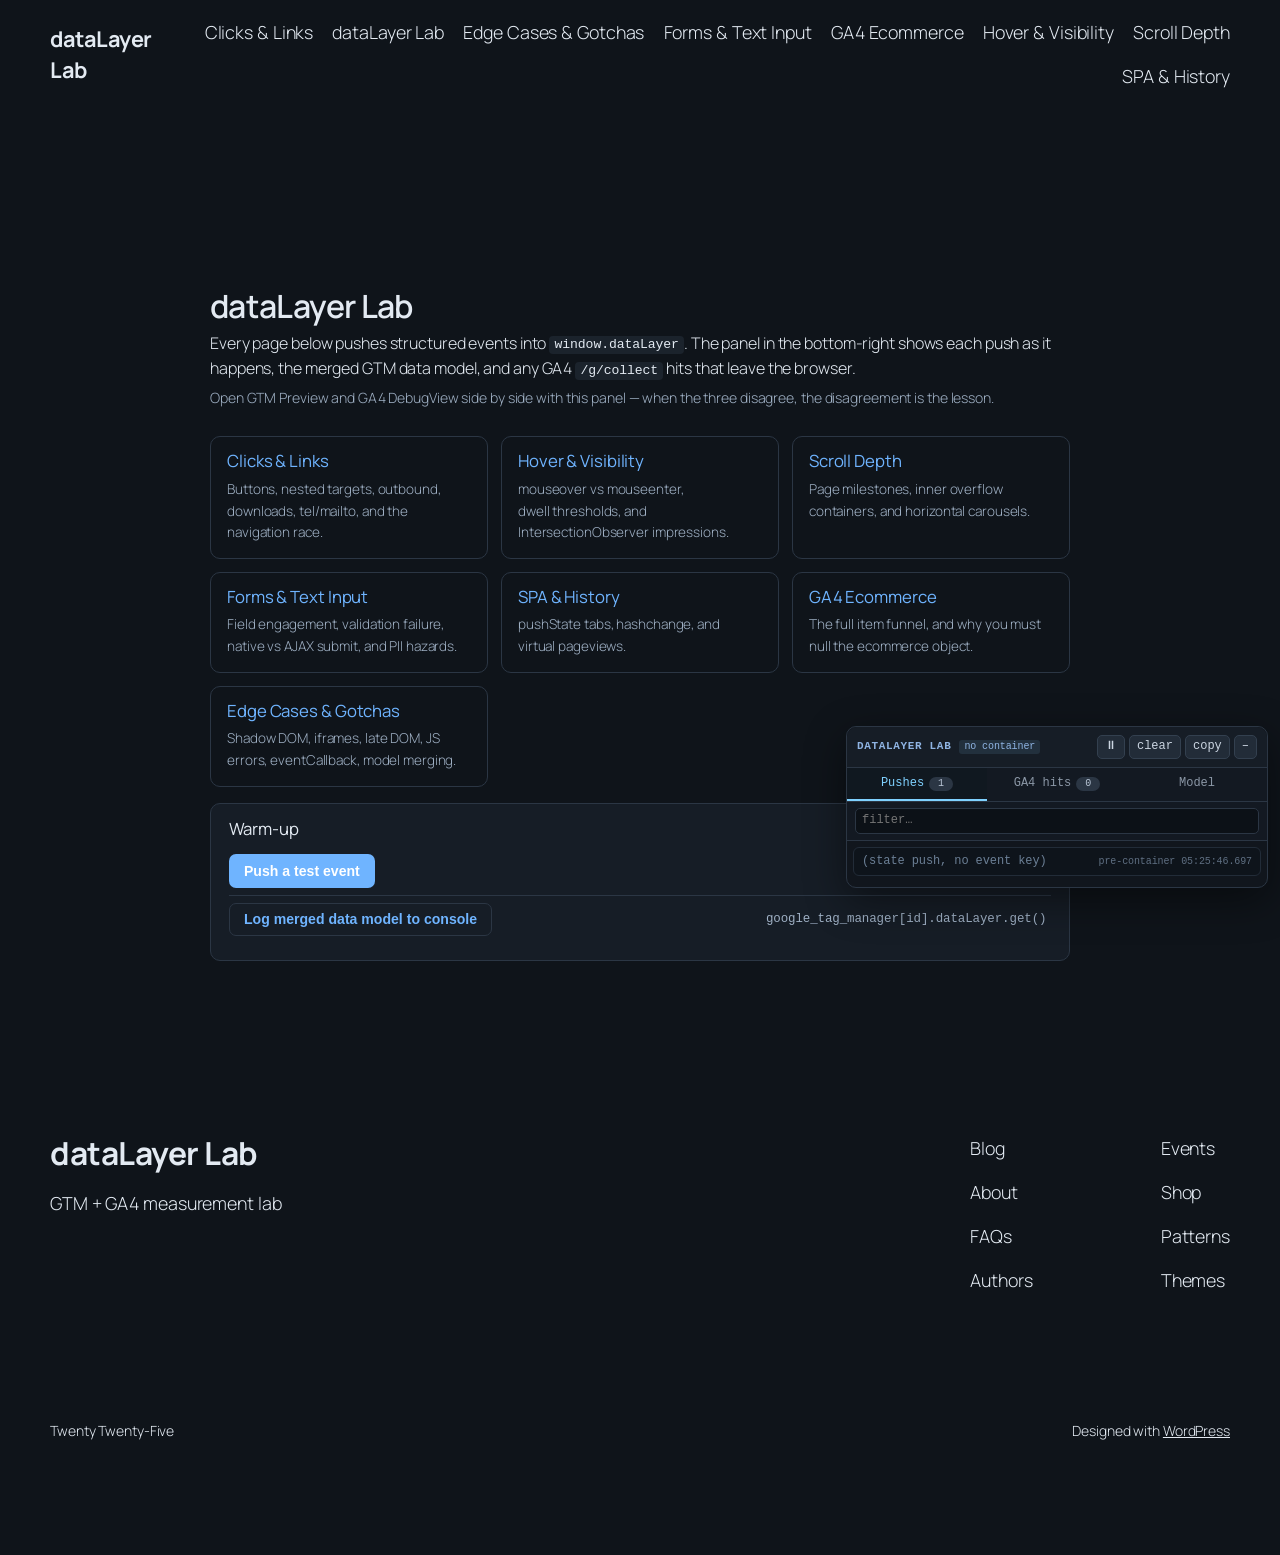
==== docs/index.html @ 3aaa603e "Add WordPress + GTM/GA4 dataLayer lab A local WordPress instance wired for Google Tag Manager and GA" ====
<!DOCTYPE html>
<html lang="en-US">
<head>
<meta name="robots" content="noindex, nofollow" />
	<meta charset="UTF-8" />
	<meta name="viewport" content="width=device-width, initial-scale=1" />
<meta name='robots' content='noindex, nofollow' />
<script>window.dataLayer = window.dataLayer || [];
window.dataLayer.push({"page":{"type":"home","title":"dataLayer Lab &#8211; GTM + GA4 measurement lab","path":"/","post_id":4,"template":"default","lang":"en-US","env":"local"},"user":{"logged_in":false,"role":"guest"},"lab":{"version":"1.0.0","container_id":null}});</script>
<title>dataLayer Lab &#8211; GTM + GA4 measurement lab</title>


<script src="wp-content/mu-plugins/gtm-lab/assets/inspector.js"></script>


<style id='wp-img-auto-sizes-contain-inline-css'>
img:is([sizes=auto i],[sizes^="auto," i]){contain-intrinsic-size:3000px 1500px}
/*# sourceURL=wp-img-auto-sizes-contain-inline-css */
</style>
<style id='wp-block-site-title-inline-css'>
.wp-block-site-title{
  box-sizing:border-box;
}
.wp-block-site-title :where(a){
  color:inherit;
  font-family:inherit;
  font-size:inherit;
  font-style:inherit;
  font-weight:inherit;
  letter-spacing:inherit;
  line-height:inherit;
  text-decoration:inherit;
}
/*# sourceURL=./wp-includes/blocks/site-title/style.css */
</style>
<style id='wp-block-page-list-inline-css'>
.wp-block-navigation .wp-block-page-list{
  align-items:var(--navigation-layout-align, initial);
  background-color:inherit;
  display:flex;
  flex-direction:var(--navigation-layout-direction, initial);
  flex-wrap:var(--navigation-layout-wrap, wrap);
  justify-content:var(--navigation-layout-justify, initial);
}
.wp-block-navigation .wp-block-navigation-item{
  background-color:inherit;
}

.wp-block-page-list{
  box-sizing:border-box;
}
/*# sourceURL=./wp-includes/blocks/page-list/style.css */
</style>
<style id='wp-block-navigation-inline-css'>
.wp-block-navigation{
  position:relative;
}
.wp-block-navigation ul{
  margin-bottom:0;
  margin-left:0;
  margin-top:0;
  padding-left:0;
}
.wp-block-navigation ul,.wp-block-navigation ul li{
  list-style:none;
  padding:0;
}
.wp-block-navigation .wp-block-navigation-item{
  align-items:center;
  background-color:inherit;
  display:flex;
  position:relative;
}
.wp-block-navigation .wp-block-navigation-item .wp-block-navigation__submenu-container:empty{
  display:none;
}
.wp-block-navigation .wp-block-navigation-item__content{
  display:block;
  z-index:1;
}
.wp-block-navigation .wp-block-navigation-item__content.wp-block-navigation-item__content{
  color:inherit;
}
.wp-block-navigation.has-text-decoration-underline .wp-block-navigation-item__content,.wp-block-navigation.has-text-decoration-underline .wp-block-navigation-item__content:active,.wp-block-navigation.has-text-decoration-underline .wp-block-navigation-item__content:focus{
  text-decoration:underline;
}
.wp-block-navigation.has-text-decoration-line-through .wp-block-navigation-item__content,.wp-block-navigation.has-text-decoration-line-through .wp-block-navigation-item__content:active,.wp-block-navigation.has-text-decoration-line-through .wp-block-navigation-item__content:focus{
  text-decoration:line-through;
}
.wp-block-navigation :where(a),.wp-block-navigation :where(a:active),.wp-block-navigation :where(a:focus){
  text-decoration:none;
}
.wp-block-navigation .wp-block-navigation__submenu-icon{
  align-self:center;
  background-color:inherit;
  border:none;
  color:currentColor;
  display:inline-block;
  font-size:inherit;
  height:.6em;
  line-height:0;
  margin-left:.25em;
  padding:0;
  width:.6em;
}
.wp-block-navigation .wp-block-navigation__submenu-icon svg{
  display:inline-block;
  stroke:currentColor;
  height:inherit;
  margin-top:.075em;
  width:inherit;
}
.wp-block-navigation{
  --navigation-layout-justification-setting:flex-start;
  --navigation-layout-direction:row;
  --navigation-layout-wrap:wrap;
  --navigation-layout-justify:flex-start;
  --navigation-layout-align:center;
}
.wp-block-navigation.is-vertical{
  --navigation-layout-direction:column;
  --navigation-layout-justify:initial;
  --navigation-layout-align:flex-start;
}
.wp-block-navigation.no-wrap{
  --navigation-layout-wrap:nowrap;
}
.wp-block-navigation.items-justified-center{
  --navigation-layout-justification-setting:center;
  --navigation-layout-justify:center;
}
.wp-block-navigation.items-justified-center.is-vertical{
  --navigation-layout-align:center;
}
.wp-block-navigation.items-justified-right{
  --navigation-layout-justification-setting:flex-end;
  --navigation-layout-justify:flex-end;
}
.wp-block-navigation.items-justified-right.is-vertical{
  --navigation-layout-align:flex-end;
}
.wp-block-navigation.items-justified-space-between{
  --navigation-layout-justification-setting:space-between;
  --navigation-layout-justify:space-between;
}

.wp-block-navigation .has-child .wp-block-navigation__submenu-container{
  align-items:normal;
  background-color:inherit;
  color:inherit;
  display:flex;
  flex-direction:column;
  opacity:0;
  position:absolute;
  z-index:2;
}
@media not (prefers-reduced-motion){
  .wp-block-navigation .has-child .wp-block-navigation__submenu-container{
    transition:opacity .1s linear;
  }
}
.wp-block-navigation .has-child .wp-block-navigation__submenu-container{
  height:0;
  overflow:hidden;
  visibility:hidden;
  width:0;
}
.wp-block-navigation .has-child .wp-block-navigation__submenu-container>.wp-block-navigation-item>.wp-block-navigation-item__content{
  display:flex;
  flex-grow:1;
  padding:.5em 1em;
}
.wp-block-navigation .has-child .wp-block-navigation__submenu-container>.wp-block-navigation-item>.wp-block-navigation-item__content .wp-block-navigation__submenu-icon{
  margin-left:auto;
  margin-right:0;
}
.wp-block-navigation .has-child .wp-block-navigation__submenu-container .wp-block-navigation-item__content{
  margin:0;
}
.wp-block-navigation .has-child .wp-block-navigation__submenu-container{
  left:-1px;
  top:100%;
}
@media (min-width:782px){
  .wp-block-navigation .has-child .wp-block-navigation__submenu-container .wp-block-navigation__submenu-container{
    left:100%;
    top:-1px;
  }
  .wp-block-navigation .has-child .wp-block-navigation__submenu-container .wp-block-navigation__submenu-container:before{
    background:#0000;
    content:"";
    display:block;
    height:100%;
    position:absolute;
    right:100%;
    width:.5em;
  }
  .wp-block-navigation .has-child .wp-block-navigation__submenu-container .wp-block-navigation__submenu-icon{
    margin-right:.25em;
  }
  .wp-block-navigation .has-child .wp-block-navigation__submenu-container .wp-block-navigation__submenu-icon svg{
    transform:rotate(-90deg);
  }
}
.wp-block-navigation .has-child .wp-block-navigation-submenu__toggle[aria-expanded=true]~.wp-block-navigation__submenu-container,.wp-block-navigation .has-child:not(.open-on-click):hover>.wp-block-navigation__submenu-container,.wp-block-navigation .has-child:not(.open-on-click):not(.open-on-hover-click):focus-within>.wp-block-navigation__submenu-container{
  height:auto;
  min-width:200px;
  opacity:1;
  overflow:visible;
  visibility:visible;
  width:auto;
}

.wp-block-navigation.has-background .has-child .wp-block-navigation__submenu-container{
  left:0;
  top:100%;
}
@media (min-width:782px){
  .wp-block-navigation.has-background .has-child .wp-block-navigation__submenu-container .wp-block-navigation__submenu-container{
    left:100%;
    top:0;
  }
}

.wp-block-navigation-submenu{
  display:flex;
  position:relative;
}
.wp-block-navigation-submenu .wp-block-navigation__submenu-icon svg{
  stroke:currentColor;
}

button.wp-block-navigation-item__content{
  background-color:initial;
  border:none;
  color:currentColor;
  font-family:inherit;
  font-size:inherit;
  font-style:inherit;
  font-weight:inherit;
  letter-spacing:inherit;
  line-height:inherit;
  text-align:left;
  text-transform:inherit;
}

.wp-block-navigation-submenu__toggle{
  cursor:pointer;
}
.wp-block-navigation-submenu__toggle[aria-expanded=true]+.wp-block-navigation__submenu-icon>svg,.wp-block-navigation-submenu__toggle[aria-expanded=true]>svg{
  transform:rotate(180deg);
}

.wp-block-navigation-item.open-on-click .wp-block-navigation-submenu__toggle{
  padding-left:0;
  padding-right:.85em;
}
.wp-block-navigation-item.open-on-click .wp-block-navigation-submenu__toggle+.wp-block-navigation__submenu-icon{
  margin-left:-.6em;
  pointer-events:none;
}

.wp-block-navigation-item.open-on-click button.wp-block-navigation-item__content:not(.wp-block-navigation-submenu__toggle){
  padding:0;
}
.wp-block-navigation .wp-block-page-list,.wp-block-navigation__container,.wp-block-navigation__responsive-close,.wp-block-navigation__responsive-container,.wp-block-navigation__responsive-container-content,.wp-block-navigation__responsive-dialog{
  gap:inherit;
}
:where(.wp-block-navigation.has-background .wp-block-navigation-item a:not(.wp-element-button)),:where(.wp-block-navigation.has-background .wp-block-navigation-submenu a:not(.wp-element-button)){
  padding:.5em 1em;
}

:where(.wp-block-navigation .wp-block-navigation__submenu-container .wp-block-navigation-item a:not(.wp-element-button)),:where(.wp-block-navigation .wp-block-navigation__submenu-container .wp-block-navigation-submenu a:not(.wp-element-button)),:where(.wp-block-navigation .wp-block-navigation__submenu-container .wp-block-navigation-submenu button.wp-block-navigation-item__content),:where(.wp-block-navigation .wp-block-navigation__submenu-container .wp-block-pages-list__item button.wp-block-navigation-item__content){
  padding:.5em 1em;
}
.wp-block-navigation.items-justified-right .wp-block-navigation__container .has-child .wp-block-navigation__submenu-container,.wp-block-navigation.items-justified-right .wp-block-page-list>.has-child .wp-block-navigation__submenu-container,.wp-block-navigation.items-justified-space-between .wp-block-page-list>.has-child:last-child .wp-block-navigation__submenu-container,.wp-block-navigation.items-justified-space-between>.wp-block-navigation__container>.has-child:last-child .wp-block-navigation__submenu-container{
  left:auto;
  right:0;
}
.wp-block-navigation.items-justified-right .wp-block-navigation__container .has-child .wp-block-navigation__submenu-container .wp-block-navigation__submenu-container,.wp-block-navigation.items-justified-right .wp-block-page-list>.has-child .wp-block-navigation__submenu-container .wp-block-navigation__submenu-container,.wp-block-navigation.items-justified-space-between .wp-block-page-list>.has-child:last-child .wp-block-navigation__submenu-container .wp-block-navigation__submenu-container,.wp-block-navigation.items-justified-space-between>.wp-block-navigation__container>.has-child:last-child .wp-block-navigation__submenu-container .wp-block-navigation__submenu-container{
  left:-1px;
  right:-1px;
}
@media (min-width:782px){
  .wp-block-navigation.items-justified-right .wp-block-navigation__container .has-child .wp-block-navigation__submenu-container .wp-block-navigation__submenu-container,.wp-block-navigation.items-justified-right .wp-block-page-list>.has-child .wp-block-navigation__submenu-container .wp-block-navigation__submenu-container,.wp-block-navigation.items-justified-space-between .wp-block-page-list>.has-child:last-child .wp-block-navigation__submenu-container .wp-block-navigation__submenu-container,.wp-block-navigation.items-justified-space-between>.wp-block-navigation__container>.has-child:last-child .wp-block-navigation__submenu-container .wp-block-navigation__submenu-container{
    left:auto;
    right:100%;
  }
}

.wp-block-navigation:not(.has-background) .wp-block-navigation__submenu-container{
  background-color:#fff;
  border:1px solid #00000026;
}

.wp-block-navigation.has-background .wp-block-navigation__submenu-container{
  background-color:inherit;
}

.wp-block-navigation:not(.has-text-color) .wp-block-navigation__submenu-container{
  color:#000;
}

.wp-block-navigation__container{
  align-items:var(--navigation-layout-align, initial);
  display:flex;
  flex-direction:var(--navigation-layout-direction, initial);
  flex-wrap:var(--navigation-layout-wrap, wrap);
  justify-content:var(--navigation-layout-justify, initial);
  list-style:none;
  margin:0;
  padding-left:0;
}
.wp-block-navigation__container .is-responsive{
  display:none;
}

.wp-block-navigation__container:only-child,.wp-block-page-list:only-child{
  flex-grow:1;
}
@keyframes overlay-menu__fade-in-animation{
  0%{
    opacity:0;
    transform:translateY(.5em);
  }
  to{
    opacity:1;
    transform:translateY(0);
  }
}
.wp-block-navigation__responsive-container{
  bottom:0;
  display:none;
  left:0;
  position:fixed;
  right:0;
  top:0;
}
.wp-block-navigation__responsive-container :where(.wp-block-navigation-item a){
  color:inherit;
}
.wp-block-navigation__responsive-container .wp-block-navigation__responsive-container-content{
  align-items:var(--navigation-layout-align, initial);
  display:flex;
  flex-direction:var(--navigation-layout-direction, initial);
  flex-wrap:var(--navigation-layout-wrap, wrap);
  justify-content:var(--navigation-layout-justify, initial);
}
.wp-block-navigation__responsive-container:not(.is-menu-open.is-menu-open){
  background-color:inherit !important;
  color:inherit !important;
}
.wp-block-navigation__responsive-container.is-menu-open{
  background-color:inherit;
  display:flex;
  flex-direction:column;
}
@media not (prefers-reduced-motion){
  .wp-block-navigation__responsive-container.is-menu-open{
    animation:overlay-menu__fade-in-animation .1s ease-out;
    animation-fill-mode:forwards;
  }
}
.wp-block-navigation__responsive-container.is-menu-open{
  overflow:auto;
  padding:clamp(1rem, var(--wp--style--root--padding-top), 20rem) clamp(1rem, var(--wp--style--root--padding-right), 20rem) clamp(1rem, var(--wp--style--root--padding-bottom), 20rem) clamp(1rem, var(--wp--style--root--padding-left), 20rem);
  z-index:100000;
}
.wp-block-navigation__responsive-container.is-menu-open .wp-block-navigation__responsive-container-content{
  align-items:var(--navigation-layout-justification-setting, inherit);
  display:flex;
  flex-direction:column;
  flex-wrap:nowrap;
  overflow:visible;
  padding-top:calc(2rem + 24px);
}
.wp-block-navigation__responsive-container.is-menu-open .wp-block-navigation__responsive-container-content,.wp-block-navigation__responsive-container.is-menu-open .wp-block-navigation__responsive-container-content .wp-block-navigation__container,.wp-block-navigation__responsive-container.is-menu-open .wp-block-navigation__responsive-container-content .wp-block-page-list{
  justify-content:flex-start;
}
.wp-block-navigation__responsive-container.is-menu-open .wp-block-navigation__responsive-container-content .wp-block-navigation__submenu-icon{
  display:none;
}
.wp-block-navigation__responsive-container.is-menu-open .wp-block-navigation__responsive-container-content .has-child .wp-block-navigation__submenu-container{
  border:none;
  height:auto;
  min-width:200px;
  opacity:1;
  overflow:initial;
  padding-left:2rem;
  padding-right:2rem;
  position:static;
  visibility:visible;
  width:auto;
}
.wp-block-navigation__responsive-container.is-menu-open .wp-block-navigation__responsive-container-content .wp-block-navigation__container,.wp-block-navigation__responsive-container.is-menu-open .wp-block-navigation__responsive-container-content .wp-block-navigation__submenu-container{
  gap:inherit;
}
.wp-block-navigation__responsive-container.is-menu-open .wp-block-navigation__responsive-container-content .wp-block-navigation__submenu-container{
  padding-top:var(--wp--style--block-gap, 2em);
}
.wp-block-navigation__responsive-container.is-menu-open .wp-block-navigation__responsive-container-content .wp-block-navigation-item__content{
  padding:0;
}
.wp-block-navigation__responsive-container.is-menu-open .wp-block-navigation__responsive-container-content .wp-block-navigation-item,.wp-block-navigation__responsive-container.is-menu-open .wp-block-navigation__responsive-container-content .wp-block-navigation__container,.wp-block-navigation__responsive-container.is-menu-open .wp-block-navigation__responsive-container-content .wp-block-page-list{
  align-items:var(--navigation-layout-justification-setting, initial);
  display:flex;
  flex-direction:column;
}
.wp-block-navigation__responsive-container.is-menu-open .wp-block-navigation-item,.wp-block-navigation__responsive-container.is-menu-open .wp-block-navigation-item .wp-block-navigation__submenu-container,.wp-block-navigation__responsive-container.is-menu-open .wp-block-navigation__container,.wp-block-navigation__responsive-container.is-menu-open .wp-block-page-list{
  background:#0000 !important;
  color:inherit !important;
}
.wp-block-navigation__responsive-container.is-menu-open .wp-block-navigation__submenu-container.wp-block-navigation__submenu-container.wp-block-navigation__submenu-container.wp-block-navigation__submenu-container{
  left:auto;
  right:auto;
}
@media (min-width:600px){
  .wp-block-navigation__responsive-container:not(.hidden-by-default):not(.is-menu-open){
    background-color:inherit;
    display:block;
    position:relative;
    width:100%;
    z-index:auto;
  }
  .wp-block-navigation__responsive-container:not(.hidden-by-default):not(.is-menu-open) .wp-block-navigation__responsive-container-close{
    display:none;
  }
  .wp-block-navigation__responsive-container.is-menu-open .wp-block-navigation__submenu-container.wp-block-navigation__submenu-container.wp-block-navigation__submenu-container.wp-block-navigation__submenu-container{
    left:0;
  }
}

.wp-block-navigation:not(.has-background) .wp-block-navigation__responsive-container.is-menu-open{
  background-color:#fff;
}

.wp-block-navigation:not(.has-text-color) .wp-block-navigation__responsive-container.is-menu-open{
  color:#000;
}

.wp-block-navigation__toggle_button_label{
  font-size:1rem;
  font-weight:700;
}

.wp-block-navigation__responsive-container-close,.wp-block-navigation__responsive-container-open{
  background:#0000;
  border:none;
  color:currentColor;
  cursor:pointer;
  margin:0;
  padding:0;
  text-transform:inherit;
  vertical-align:middle;
}
.wp-block-navigation__responsive-container-close svg,.wp-block-navigation__responsive-container-open svg{
  fill:currentColor;
  display:block;
  height:24px;
  pointer-events:none;
  width:24px;
}

.wp-block-navigation__responsive-container-open{
  display:flex;
}
.wp-block-navigation__responsive-container-open.wp-block-navigation__responsive-container-open.wp-block-navigation__responsive-container-open{
  font-family:inherit;
  font-size:inherit;
  font-weight:inherit;
}
@media (min-width:600px){
  .wp-block-navigation__responsive-container-open:not(.always-shown){
    display:none;
  }
}

.wp-block-navigation__responsive-container-close{
  position:absolute;
  right:0;
  top:0;
  z-index:2;
}
.wp-block-navigation__responsive-container-close.wp-block-navigation__responsive-container-close.wp-block-navigation__responsive-container-close{
  font-family:inherit;
  font-size:inherit;
  font-weight:inherit;
}

.wp-block-navigation__responsive-close{
  width:100%;
}
.has-modal-open .wp-block-navigation__responsive-close{
  margin-left:auto;
  margin-right:auto;
  max-width:var(--wp--style--global--wide-size, 100%);
}
.wp-block-navigation__responsive-close:focus{
  outline:none;
}

.is-menu-open .wp-block-navigation__responsive-close,.is-menu-open .wp-block-navigation__responsive-container-content,.is-menu-open .wp-block-navigation__responsive-dialog{
  box-sizing:border-box;
}

.wp-block-navigation__responsive-dialog{
  position:relative;
}

.has-modal-open .admin-bar .is-menu-open .wp-block-navigation__responsive-dialog{
  margin-top:46px;
}
@media (min-width:782px){
  .has-modal-open .admin-bar .is-menu-open .wp-block-navigation__responsive-dialog{
    margin-top:32px;
  }
}

html.has-modal-open{
  overflow:hidden;
}
/*# sourceURL=./wp-includes/blocks/navigation/style.css */
</style>
<style id='wp-block-group-inline-css'>
.wp-block-group{
  box-sizing:border-box;
}

:where(.wp-block-group.wp-block-group-is-layout-constrained){
  position:relative;
}
/*# sourceURL=./wp-includes/blocks/group/style.css */
</style>
<style id='wp-block-post-title-inline-css'>
.wp-block-post-title{
  box-sizing:border-box;
  word-break:break-word;
}
.wp-block-post-title :where(a){
  display:inline-block;
  font-family:inherit;
  font-size:inherit;
  font-style:inherit;
  font-weight:inherit;
  letter-spacing:inherit;
  line-height:inherit;
  text-decoration:inherit;
}
/*# sourceURL=./wp-includes/blocks/post-title/style.css */
</style>
<style id='wp-block-post-content-inline-css'>
.wp-block-post-content{
  display:flow-root;
}
/*# sourceURL=./wp-includes/blocks/post-content/style.css */
</style>
<style id='wp-block-site-tagline-inline-css'>
.wp-block-site-tagline{
  box-sizing:border-box;
}
/*# sourceURL=./wp-includes/blocks/site-tagline/style.css */
</style>
<style id='wp-block-spacer-inline-css'>
.wp-block-spacer{
  clear:both;
}
/*# sourceURL=./wp-includes/blocks/spacer/style.css */
</style>
<style id='wp-block-columns-inline-css'>
.wp-block-columns{
  box-sizing:border-box;
  display:flex;
  flex-wrap:wrap !important;
}
@media (min-width:782px){
  .wp-block-columns{
    flex-wrap:nowrap !important;
  }
}
.wp-block-columns{
  align-items:normal !important;
}
.wp-block-columns.are-vertically-aligned-top{
  align-items:flex-start;
}
.wp-block-columns.are-vertically-aligned-center{
  align-items:center;
}
.wp-block-columns.are-vertically-aligned-bottom{
  align-items:flex-end;
}
@media (max-width:781px){
  .wp-block-columns:not(.is-not-stacked-on-mobile)>.wp-block-column{
    flex-basis:100% !important;
  }
}
@media (min-width:782px){
  .wp-block-columns:not(.is-not-stacked-on-mobile)>.wp-block-column{
    flex-basis:0;
    flex-grow:1;
  }
  .wp-block-columns:not(.is-not-stacked-on-mobile)>.wp-block-column[style*=flex-basis]{
    flex-grow:0;
  }
}
.wp-block-columns.is-not-stacked-on-mobile{
  flex-wrap:nowrap !important;
}
.wp-block-columns.is-not-stacked-on-mobile>.wp-block-column{
  flex-basis:0;
  flex-grow:1;
}
.wp-block-columns.is-not-stacked-on-mobile>.wp-block-column[style*=flex-basis]{
  flex-grow:0;
}

:where(.wp-block-columns){
  margin-bottom:1.75em;
}

:where(.wp-block-columns.has-background){
  padding:1.25em 2.375em;
}

.wp-block-column{
  flex-grow:1;
  min-width:0;
  overflow-wrap:break-word;
  word-break:break-word;
}
.wp-block-column.is-vertically-aligned-top{
  align-self:flex-start;
}
.wp-block-column.is-vertically-aligned-center{
  align-self:center;
}
.wp-block-column.is-vertically-aligned-bottom{
  align-self:flex-end;
}
.wp-block-column.is-vertically-aligned-stretch{
  align-self:stretch;
}
.wp-block-column.is-vertically-aligned-bottom,.wp-block-column.is-vertically-aligned-center,.wp-block-column.is-vertically-aligned-top{
  width:100%;
}
/*# sourceURL=./wp-includes/blocks/columns/style.css */
</style>
<style id='wp-block-navigation-link-inline-css'>
.wp-block-navigation .wp-block-navigation-item__label{
  overflow-wrap:break-word;
}
.wp-block-navigation .wp-block-navigation-item__description{
  display:none;
}

.link-ui-tools{
  outline:1px solid #f0f0f0;
  padding:8px;
}

.link-ui-block-inserter{
  padding-top:8px;
}

.link-ui-block-inserter__back{
  margin-left:8px;
  text-transform:uppercase;
}
/*# sourceURL=./wp-includes/blocks/navigation-link/style.css */
</style>
<style id='wp-block-paragraph-inline-css'>
.is-small-text{
  font-size:.875em;
}

.is-regular-text{
  font-size:1em;
}

.is-large-text{
  font-size:2.25em;
}

.is-larger-text{
  font-size:3em;
}

.has-drop-cap:not(:focus):first-letter{
  float:left;
  font-size:8.4em;
  font-style:normal;
  font-weight:100;
  line-height:.68;
  margin:.05em .1em 0 0;
  text-transform:uppercase;
}

body.rtl .has-drop-cap:not(:focus):first-letter{
  float:none;
  margin-left:.1em;
}

p.has-drop-cap.has-background{
  overflow:hidden;
}

:root :where(p.has-background){
  padding:1.25em 2.375em;
}

:where(p.has-text-color:not(.has-link-color)) a{
  color:inherit;
}

p.has-text-align-left[style*="writing-mode:vertical-lr"],p.has-text-align-right[style*="writing-mode:vertical-rl"]{
  rotate:180deg;
}
/*# sourceURL=./wp-includes/blocks/paragraph/style.css */
</style>
<style id='wp-emoji-styles-inline-css'>

	img.wp-smiley, img.emoji {
		display: inline !important;
		border: none !important;
		box-shadow: none !important;
		height: 1em !important;
		width: 1em !important;
		margin: 0 0.07em !important;
		vertical-align: -0.1em !important;
		background: none !important;
		padding: 0 !important;
	}
/*# sourceURL=wp-emoji-styles-inline-css */
</style>
<style id='wp-block-library-inline-css'>
:root{
  --wp-block-synced-color:#7a00df;
  --wp-block-synced-color--rgb:122, 0, 223;
  --wp-bound-block-color:var(--wp-block-synced-color);
  --wp-editor-canvas-background:#ddd;
  --wp-admin-theme-color:#007cba;
  --wp-admin-theme-color--rgb:0, 124, 186;
  --wp-admin-theme-color-darker-10:#006ba1;
  --wp-admin-theme-color-darker-10--rgb:0, 107, 160.5;
  --wp-admin-theme-color-darker-20:#005a87;
  --wp-admin-theme-color-darker-20--rgb:0, 90, 135;
  --wp-admin-border-width-focus:2px;
}
@media (min-resolution:192dpi){
  :root{
    --wp-admin-border-width-focus:1.5px;
  }
}
.wp-element-button{
  cursor:pointer;
}

:root .has-very-light-gray-background-color{
  background-color:#eee;
}
:root .has-very-dark-gray-background-color{
  background-color:#313131;
}
:root .has-very-light-gray-color{
  color:#eee;
}
:root .has-very-dark-gray-color{
  color:#313131;
}
:root .has-vivid-green-cyan-to-vivid-cyan-blue-gradient-background{
  background:linear-gradient(135deg, #00d084, #0693e3);
}
:root .has-purple-crush-gradient-background{
  background:linear-gradient(135deg, #34e2e4, #4721fb 50%, #ab1dfe);
}
:root .has-hazy-dawn-gradient-background{
  background:linear-gradient(135deg, #faaca8, #dad0ec);
}
:root .has-subdued-olive-gradient-background{
  background:linear-gradient(135deg, #fafae1, #67a671);
}
:root .has-atomic-cream-gradient-background{
  background:linear-gradient(135deg, #fdd79a, #004a59);
}
:root .has-nightshade-gradient-background{
  background:linear-gradient(135deg, #330968, #31cdcf);
}
:root .has-midnight-gradient-background{
  background:linear-gradient(135deg, #020381, #2874fc);
}
:root{
  --wp--preset--font-size--normal:16px;
  --wp--preset--font-size--huge:42px;
}

.has-regular-font-size{
  font-size:1em;
}

.has-larger-font-size{
  font-size:2.625em;
}

.has-normal-font-size{
  font-size:var(--wp--preset--font-size--normal);
}

.has-huge-font-size{
  font-size:var(--wp--preset--font-size--huge);
}

.has-text-align-center{
  text-align:center;
}

.has-text-align-left{
  text-align:left;
}

.has-text-align-right{
  text-align:right;
}

.has-fit-text{
  white-space:nowrap !important;
}

#end-resizable-editor-section{
  display:none;
}

.aligncenter{
  clear:both;
}

.items-justified-left{
  justify-content:flex-start;
}

.items-justified-center{
  justify-content:center;
}

.items-justified-right{
  justify-content:flex-end;
}

.items-justified-space-between{
  justify-content:space-between;
}

.screen-reader-text{
  border:0;
  clip-path:inset(50%);
  height:1px;
  margin:-1px;
  overflow:hidden;
  padding:0;
  position:absolute;
  width:1px;
  word-wrap:normal !important;
}

.screen-reader-text:focus{
  background-color:#ddd;
  clip-path:none;
  color:#444;
  display:block;
  font-size:1em;
  height:auto;
  left:5px;
  line-height:normal;
  padding:15px 23px 14px;
  text-decoration:none;
  top:5px;
  width:auto;
  z-index:100000;
}
html :where(.has-border-color){
  border-style:solid;
}

html :where([style*=border-top-color]){
  border-top-style:solid;
}

html :where([style*=border-right-color]){
  border-right-style:solid;
}

html :where([style*=border-bottom-color]){
  border-bottom-style:solid;
}

html :where([style*=border-left-color]){
  border-left-style:solid;
}

html :where([style*=border-width]){
  border-style:solid;
}

html :where([style*=border-top-width]){
  border-top-style:solid;
}

html :where([style*=border-right-width]){
  border-right-style:solid;
}

html :where([style*=border-bottom-width]){
  border-bottom-style:solid;
}

html :where([style*=border-left-width]){
  border-left-style:solid;
}
html :where(img[class*=wp-image-]){
  height:auto;
  max-width:100%;
}
:where(figure){
  margin:0 0 1em;
}

html :where(.is-position-sticky){
  --wp-admin--admin-bar--position-offset:var(--wp-admin--admin-bar--height, 0px);
}

@media screen and (max-width:600px){
  html :where(.is-position-sticky){
    --wp-admin--admin-bar--position-offset:0px;
  }
}
/*# sourceURL=/wp-includes/css/dist/block-library/common.css */
</style>
<style id='global-styles-inline-css'>
:root{--wp--preset--aspect-ratio--square: 1;--wp--preset--aspect-ratio--4-3: 4/3;--wp--preset--aspect-ratio--3-4: 3/4;--wp--preset--aspect-ratio--3-2: 3/2;--wp--preset--aspect-ratio--2-3: 2/3;--wp--preset--aspect-ratio--16-9: 16/9;--wp--preset--aspect-ratio--9-16: 9/16;--wp--preset--color--black: #000000;--wp--preset--color--cyan-bluish-gray: #abb8c3;--wp--preset--color--white: #ffffff;--wp--preset--color--pale-pink: #f78da7;--wp--preset--color--vivid-red: #cf2e2e;--wp--preset--color--luminous-vivid-orange: #ff6900;--wp--preset--color--luminous-vivid-amber: #fcb900;--wp--preset--color--light-green-cyan: #7bdcb5;--wp--preset--color--vivid-green-cyan: #00d084;--wp--preset--color--pale-cyan-blue: #8ed1fc;--wp--preset--color--vivid-cyan-blue: #0693e3;--wp--preset--color--vivid-purple: #9b51e0;--wp--preset--color--base: #FFFFFF;--wp--preset--color--contrast: #111111;--wp--preset--color--accent-1: #FFEE58;--wp--preset--color--accent-2: #F6CFF4;--wp--preset--color--accent-3: #503AA8;--wp--preset--color--accent-4: #686868;--wp--preset--color--accent-5: #FBFAF3;--wp--preset--color--accent-6: color-mix(in srgb, currentColor 20%, transparent);--wp--preset--gradient--vivid-cyan-blue-to-vivid-purple: linear-gradient(135deg,rgb(6,147,227) 0%,rgb(155,81,224) 100%);--wp--preset--gradient--light-green-cyan-to-vivid-green-cyan: linear-gradient(135deg,rgb(122,220,180) 0%,rgb(0,208,130) 100%);--wp--preset--gradient--luminous-vivid-amber-to-luminous-vivid-orange: linear-gradient(135deg,rgb(252,185,0) 0%,rgb(255,105,0) 100%);--wp--preset--gradient--luminous-vivid-orange-to-vivid-red: linear-gradient(135deg,rgb(255,105,0) 0%,rgb(207,46,46) 100%);--wp--preset--gradient--very-light-gray-to-cyan-bluish-gray: linear-gradient(135deg,rgb(238,238,238) 0%,rgb(169,184,195) 100%);--wp--preset--gradient--cool-to-warm-spectrum: linear-gradient(135deg,rgb(74,234,220) 0%,rgb(151,120,209) 20%,rgb(207,42,186) 40%,rgb(238,44,130) 60%,rgb(251,105,98) 80%,rgb(254,248,76) 100%);--wp--preset--gradient--blush-light-purple: linear-gradient(135deg,rgb(255,206,236) 0%,rgb(152,150,240) 100%);--wp--preset--gradient--blush-bordeaux: linear-gradient(135deg,rgb(254,205,165) 0%,rgb(254,45,45) 50%,rgb(107,0,62) 100%);--wp--preset--gradient--luminous-dusk: linear-gradient(135deg,rgb(255,203,112) 0%,rgb(199,81,192) 50%,rgb(65,88,208) 100%);--wp--preset--gradient--pale-ocean: linear-gradient(135deg,rgb(255,245,203) 0%,rgb(182,227,212) 50%,rgb(51,167,181) 100%);--wp--preset--gradient--electric-grass: linear-gradient(135deg,rgb(202,248,128) 0%,rgb(113,206,126) 100%);--wp--preset--gradient--midnight: linear-gradient(135deg,rgb(2,3,129) 0%,rgb(40,116,252) 100%);--wp--preset--font-size--small: 0.875rem;--wp--preset--font-size--medium: clamp(1rem, 1rem + ((1vw - 0.2rem) * 0.196), 1.125rem);--wp--preset--font-size--large: clamp(1.125rem, 1.125rem + ((1vw - 0.2rem) * 0.392), 1.375rem);--wp--preset--font-size--x-large: clamp(1.75rem, 1.75rem + ((1vw - 0.2rem) * 0.392), 2rem);--wp--preset--font-size--xx-large: clamp(2.15rem, 2.15rem + ((1vw - 0.2rem) * 1.333), 3rem);--wp--preset--font-family--manrope: Manrope, sans-serif;--wp--preset--font-family--fira-code: "Fira Code", monospace;--wp--preset--spacing--20: 10px;--wp--preset--spacing--30: 20px;--wp--preset--spacing--40: 30px;--wp--preset--spacing--50: clamp(30px, 5vw, 50px);--wp--preset--spacing--60: clamp(30px, 7vw, 70px);--wp--preset--spacing--70: clamp(50px, 7vw, 90px);--wp--preset--spacing--80: clamp(70px, 10vw, 140px);--wp--preset--shadow--natural: 6px 6px 9px rgba(0, 0, 0, 0.2);--wp--preset--shadow--deep: 12px 12px 50px rgba(0, 0, 0, 0.4);--wp--preset--shadow--sharp: 6px 6px 0px rgba(0, 0, 0, 0.2);--wp--preset--shadow--outlined: 6px 6px 0px -3px rgb(255, 255, 255), 6px 6px rgb(0, 0, 0);--wp--preset--shadow--crisp: 6px 6px 0px rgb(0, 0, 0);}:root { --wp--style--global--content-size: 645px;--wp--style--global--wide-size: 1340px; }:where(body) { margin: 0; }.wp-site-blocks { padding-top: var(--wp--style--root--padding-top); padding-bottom: var(--wp--style--root--padding-bottom); }.has-global-padding { padding-right: var(--wp--style--root--padding-right); padding-left: var(--wp--style--root--padding-left); }.has-global-padding > .alignfull { margin-right: calc(var(--wp--style--root--padding-right) * -1); margin-left: calc(var(--wp--style--root--padding-left) * -1); }.has-global-padding :where(:not(.alignfull.is-layout-flow) > .has-global-padding:not(.wp-block-block, .alignfull)) { padding-right: 0; padding-left: 0; }.has-global-padding :where(:not(.alignfull.is-layout-flow) > .has-global-padding:not(.wp-block-block, .alignfull)) > .alignfull { margin-left: 0; margin-right: 0; }.wp-site-blocks > .alignleft { float: left; margin-right: 2em; }.wp-site-blocks > .alignright { float: right; margin-left: 2em; }.wp-site-blocks > .aligncenter { justify-content: center; margin-left: auto; margin-right: auto; }:where(.wp-site-blocks) > * { margin-block-start: 1.2rem; margin-block-end: 0; }:where(.wp-site-blocks) > :first-child { margin-block-start: 0; }:where(.wp-site-blocks) > :last-child { margin-block-end: 0; }:root { --wp--style--block-gap: 1.2rem; }:root :where(.is-layout-flow) > :first-child{margin-block-start: 0;}:root :where(.is-layout-flow) > :last-child{margin-block-end: 0;}:root :where(.is-layout-flow) > *{margin-block-start: 1.2rem;margin-block-end: 0;}:root :where(.is-layout-constrained) > :first-child{margin-block-start: 0;}:root :where(.is-layout-constrained) > :last-child{margin-block-end: 0;}:root :where(.is-layout-constrained) > *{margin-block-start: 1.2rem;margin-block-end: 0;}:root :where(.is-layout-flex){gap: 1.2rem;}:root :where(.is-layout-grid){gap: 1.2rem;}.is-layout-flow > .alignleft{float: left;margin-inline-start: 0;margin-inline-end: 2em;}.is-layout-flow > .alignright{float: right;margin-inline-start: 2em;margin-inline-end: 0;}.is-layout-flow > .aligncenter{margin-left: auto !important;margin-right: auto !important;}.is-layout-constrained > .alignleft{float: left;margin-inline-start: 0;margin-inline-end: 2em;}.is-layout-constrained > .alignright{float: right;margin-inline-start: 2em;margin-inline-end: 0;}.is-layout-constrained > .aligncenter{margin-left: auto !important;margin-right: auto !important;}.is-layout-constrained > :where(:not(.alignleft):not(.alignright):not(.alignfull)){max-width: var(--wp--style--global--content-size);margin-left: auto !important;margin-right: auto !important;}.is-layout-constrained > .alignwide{max-width: var(--wp--style--global--wide-size);}body .is-layout-flex{display: flex;}.is-layout-flex{flex-wrap: wrap;align-items: center;}.is-layout-flex > :is(*, div){margin: 0;}body .is-layout-grid{display: grid;}.is-layout-grid > :is(*, div){margin: 0;}body{background-color: var(--wp--preset--color--base);color: var(--wp--preset--color--contrast);font-family: var(--wp--preset--font-family--manrope);font-size: var(--wp--preset--font-size--large);font-weight: 300;letter-spacing: -0.1px;line-height: 1.4;--wp--style--root--padding-top: 0px;--wp--style--root--padding-right: var(--wp--preset--spacing--50);--wp--style--root--padding-bottom: 0px;--wp--style--root--padding-left: var(--wp--preset--spacing--50);}a:where(:not(.wp-element-button)){color: currentColor;text-decoration: underline;}:root :where(a:where(:not(.wp-element-button)):hover){text-decoration: none;}h1, h2, h3, h4, h5, h6{font-weight: 400;letter-spacing: -0.1px;line-height: 1.125;}h1{font-size: var(--wp--preset--font-size--xx-large);}h2{font-size: var(--wp--preset--font-size--x-large);}h3{font-size: var(--wp--preset--font-size--large);}h4{font-size: var(--wp--preset--font-size--medium);}h5{font-size: var(--wp--preset--font-size--small);letter-spacing: 0.5px;}h6{font-size: var(--wp--preset--font-size--small);font-weight: 700;letter-spacing: 1.4px;text-transform: uppercase;}:root :where(.wp-element-button, .wp-block-button__link){background-color: var(--wp--preset--color--contrast);border-width: 0;color: var(--wp--preset--color--base);font-family: inherit;font-size: var(--wp--preset--font-size--medium);font-style: inherit;font-weight: inherit;letter-spacing: inherit;line-height: inherit;padding-top: 1rem;padding-right: 2.25rem;padding-bottom: 1rem;padding-left: 2.25rem;text-decoration: none;text-transform: inherit;}:root :where(.wp-element-button:hover, .wp-block-button__link:hover){background-color: color-mix(in srgb, var(--wp--preset--color--contrast) 85%, transparent);border-color: transparent;color: var(--wp--preset--color--base);}:root :where(.wp-element-button:focus, .wp-block-button__link:focus){outline-color: var(--wp--preset--color--accent-4);outline-offset: 2px;}:root :where(.wp-element-caption, .wp-block-audio figcaption, .wp-block-embed figcaption, .wp-block-gallery figcaption, .wp-block-image figcaption, .wp-block-table figcaption, .wp-block-video figcaption){font-size: var(--wp--preset--font-size--small);line-height: 1.4;}.has-black-color{color: var(--wp--preset--color--black) !important;}.has-cyan-bluish-gray-color{color: var(--wp--preset--color--cyan-bluish-gray) !important;}.has-white-color{color: var(--wp--preset--color--white) !important;}.has-pale-pink-color{color: var(--wp--preset--color--pale-pink) !important;}.has-vivid-red-color{color: var(--wp--preset--color--vivid-red) !important;}.has-luminous-vivid-orange-color{color: var(--wp--preset--color--luminous-vivid-orange) !important;}.has-luminous-vivid-amber-color{color: var(--wp--preset--color--luminous-vivid-amber) !important;}.has-light-green-cyan-color{color: var(--wp--preset--color--light-green-cyan) !important;}.has-vivid-green-cyan-color{color: var(--wp--preset--color--vivid-green-cyan) !important;}.has-pale-cyan-blue-color{color: var(--wp--preset--color--pale-cyan-blue) !important;}.has-vivid-cyan-blue-color{color: var(--wp--preset--color--vivid-cyan-blue) !important;}.has-vivid-purple-color{color: var(--wp--preset--color--vivid-purple) !important;}.has-base-color{color: var(--wp--preset--color--base) !important;}.has-contrast-color{color: var(--wp--preset--color--contrast) !important;}.has-accent-1-color{color: var(--wp--preset--color--accent-1) !important;}.has-accent-2-color{color: var(--wp--preset--color--accent-2) !important;}.has-accent-3-color{color: var(--wp--preset--color--accent-3) !important;}.has-accent-4-color{color: var(--wp--preset--color--accent-4) !important;}.has-accent-5-color{color: var(--wp--preset--color--accent-5) !important;}.has-accent-6-color{color: var(--wp--preset--color--accent-6) !important;}.has-black-background-color{background-color: var(--wp--preset--color--black) !important;}.has-cyan-bluish-gray-background-color{background-color: var(--wp--preset--color--cyan-bluish-gray) !important;}.has-white-background-color{background-color: var(--wp--preset--color--white) !important;}.has-pale-pink-background-color{background-color: var(--wp--preset--color--pale-pink) !important;}.has-vivid-red-background-color{background-color: var(--wp--preset--color--vivid-red) !important;}.has-luminous-vivid-orange-background-color{background-color: var(--wp--preset--color--luminous-vivid-orange) !important;}.has-luminous-vivid-amber-background-color{background-color: var(--wp--preset--color--luminous-vivid-amber) !important;}.has-light-green-cyan-background-color{background-color: var(--wp--preset--color--light-green-cyan) !important;}.has-vivid-green-cyan-background-color{background-color: var(--wp--preset--color--vivid-green-cyan) !important;}.has-pale-cyan-blue-background-color{background-color: var(--wp--preset--color--pale-cyan-blue) !important;}.has-vivid-cyan-blue-background-color{background-color: var(--wp--preset--color--vivid-cyan-blue) !important;}.has-vivid-purple-background-color{background-color: var(--wp--preset--color--vivid-purple) !important;}.has-base-background-color{background-color: var(--wp--preset--color--base) !important;}.has-contrast-background-color{background-color: var(--wp--preset--color--contrast) !important;}.has-accent-1-background-color{background-color: var(--wp--preset--color--accent-1) !important;}.has-accent-2-background-color{background-color: var(--wp--preset--color--accent-2) !important;}.has-accent-3-background-color{background-color: var(--wp--preset--color--accent-3) !important;}.has-accent-4-background-color{background-color: var(--wp--preset--color--accent-4) !important;}.has-accent-5-background-color{background-color: var(--wp--preset--color--accent-5) !important;}.has-accent-6-background-color{background-color: var(--wp--preset--color--accent-6) !important;}.has-black-border-color{border-color: var(--wp--preset--color--black) !important;}.has-cyan-bluish-gray-border-color{border-color: var(--wp--preset--color--cyan-bluish-gray) !important;}.has-white-border-color{border-color: var(--wp--preset--color--white) !important;}.has-pale-pink-border-color{border-color: var(--wp--preset--color--pale-pink) !important;}.has-vivid-red-border-color{border-color: var(--wp--preset--color--vivid-red) !important;}.has-luminous-vivid-orange-border-color{border-color: var(--wp--preset--color--luminous-vivid-orange) !important;}.has-luminous-vivid-amber-border-color{border-color: var(--wp--preset--color--luminous-vivid-amber) !important;}.has-light-green-cyan-border-color{border-color: var(--wp--preset--color--light-green-cyan) !important;}.has-vivid-green-cyan-border-color{border-color: var(--wp--preset--color--vivid-green-cyan) !important;}.has-pale-cyan-blue-border-color{border-color: var(--wp--preset--color--pale-cyan-blue) !important;}.has-vivid-cyan-blue-border-color{border-color: var(--wp--preset--color--vivid-cyan-blue) !important;}.has-vivid-purple-border-color{border-color: var(--wp--preset--color--vivid-purple) !important;}.has-base-border-color{border-color: var(--wp--preset--color--base) !important;}.has-contrast-border-color{border-color: var(--wp--preset--color--contrast) !important;}.has-accent-1-border-color{border-color: var(--wp--preset--color--accent-1) !important;}.has-accent-2-border-color{border-color: var(--wp--preset--color--accent-2) !important;}.has-accent-3-border-color{border-color: var(--wp--preset--color--accent-3) !important;}.has-accent-4-border-color{border-color: var(--wp--preset--color--accent-4) !important;}.has-accent-5-border-color{border-color: var(--wp--preset--color--accent-5) !important;}.has-accent-6-border-color{border-color: var(--wp--preset--color--accent-6) !important;}.has-vivid-cyan-blue-to-vivid-purple-gradient-background{background: var(--wp--preset--gradient--vivid-cyan-blue-to-vivid-purple) !important;}.has-light-green-cyan-to-vivid-green-cyan-gradient-background{background: var(--wp--preset--gradient--light-green-cyan-to-vivid-green-cyan) !important;}.has-luminous-vivid-amber-to-luminous-vivid-orange-gradient-background{background: var(--wp--preset--gradient--luminous-vivid-amber-to-luminous-vivid-orange) !important;}.has-luminous-vivid-orange-to-vivid-red-gradient-background{background: var(--wp--preset--gradient--luminous-vivid-orange-to-vivid-red) !important;}.has-very-light-gray-to-cyan-bluish-gray-gradient-background{background: var(--wp--preset--gradient--very-light-gray-to-cyan-bluish-gray) !important;}.has-cool-to-warm-spectrum-gradient-background{background: var(--wp--preset--gradient--cool-to-warm-spectrum) !important;}.has-blush-light-purple-gradient-background{background: var(--wp--preset--gradient--blush-light-purple) !important;}.has-blush-bordeaux-gradient-background{background: var(--wp--preset--gradient--blush-bordeaux) !important;}.has-luminous-dusk-gradient-background{background: var(--wp--preset--gradient--luminous-dusk) !important;}.has-pale-ocean-gradient-background{background: var(--wp--preset--gradient--pale-ocean) !important;}.has-electric-grass-gradient-background{background: var(--wp--preset--gradient--electric-grass) !important;}.has-midnight-gradient-background{background: var(--wp--preset--gradient--midnight) !important;}.has-small-font-size{font-size: var(--wp--preset--font-size--small) !important;}.has-medium-font-size{font-size: var(--wp--preset--font-size--medium) !important;}.has-large-font-size{font-size: var(--wp--preset--font-size--large) !important;}.has-x-large-font-size{font-size: var(--wp--preset--font-size--x-large) !important;}.has-xx-large-font-size{font-size: var(--wp--preset--font-size--xx-large) !important;}.has-manrope-font-family{font-family: var(--wp--preset--font-family--manrope) !important;}.has-fira-code-font-family{font-family: var(--wp--preset--font-family--fira-code) !important;}
:root :where(.wp-block-columns-is-layout-flow) > :first-child{margin-block-start: 0;}:root :where(.wp-block-columns-is-layout-flow) > :last-child{margin-block-end: 0;}:root :where(.wp-block-columns-is-layout-flow) > *{margin-block-start: var(--wp--preset--spacing--50);margin-block-end: 0;}:root :where(.wp-block-columns-is-layout-constrained) > :first-child{margin-block-start: 0;}:root :where(.wp-block-columns-is-layout-constrained) > :last-child{margin-block-end: 0;}:root :where(.wp-block-columns-is-layout-constrained) > *{margin-block-start: var(--wp--preset--spacing--50);margin-block-end: 0;}:root :where(.wp-block-columns-is-layout-flex){gap: var(--wp--preset--spacing--50);}:root :where(.wp-block-columns-is-layout-grid){gap: var(--wp--preset--spacing--50);}
:root :where(.wp-block-post-title a:where(:not(.wp-element-button))){text-decoration: none;}
:root :where(.wp-block-post-title a:where(:not(.wp-element-button)):hover){text-decoration: underline;}
:root :where(.wp-block-site-tagline){font-size: var(--wp--preset--font-size--medium);}
:root :where(.wp-block-site-title){font-weight: 700;letter-spacing: -.5px;}
:root :where(.wp-block-site-title a:where(:not(.wp-element-button))){text-decoration: none;}
:root :where(.wp-block-site-title a:where(:not(.wp-element-button)):hover){text-decoration: underline;}
:root :where(.wp-block-navigation){font-size: var(--wp--preset--font-size--medium);}
:root :where(.wp-block-navigation a:where(:not(.wp-element-button))){text-decoration: none;}
:root :where(.wp-block-navigation a:where(:not(.wp-element-button)):hover){text-decoration: underline;}
/*# sourceURL=global-styles-inline-css */
</style>
<style id='core-block-supports-inline-css'>
/**
 * Core styles: block-supports
 */
.wp-container-core-navigation-is-layout-fc306653 {
	justify-content: flex-end;
}
.wp-container-core-group-is-layout-f4c28e8b {
	flex-wrap: nowrap;
	gap: var(--wp--preset--spacing--10);
	justify-content: flex-end;
}
.wp-container-core-group-is-layout-8165f36a {
	flex-wrap: nowrap;
	justify-content: space-between;
}
.wp-container-core-columns-is-layout-28f84493 {
	flex-wrap: nowrap;
}
.wp-container-core-navigation-is-layout-fe9cc265 {
	flex-direction: column;
	align-items: flex-start;
}
.wp-container-core-group-is-layout-570722b2 {
	gap: var(--wp--preset--spacing--80);
	justify-content: space-between;
	align-items: flex-start;
}
.wp-container-core-group-is-layout-e5edad21 {
	justify-content: space-between;
	align-items: flex-start;
}
.wp-container-core-group-is-layout-91e87306 {
	gap: var(--wp--preset--spacing--20);
	justify-content: space-between;
}

/*# sourceURL=core-block-supports-inline-css */
</style>
<style id='wp-block-template-skip-link-inline-css'>

		.skip-link.screen-reader-text {
			border: 0;
			clip-path: inset(50%);
			height: 1px;
			margin: -1px;
			overflow: hidden;
			padding: 0;
			position: absolute !important;
			width: 1px;
			word-wrap: normal !important;
		}

		.skip-link.screen-reader-text:focus {
			background-color: #eee;
			clip-path: none;
			color: #444;
			display: block;
			font-size: 1em;
			height: auto;
			left: 5px;
			line-height: normal;
			padding: 15px 23px 14px;
			text-decoration: none;
			top: 5px;
			width: auto;
			z-index: 100000;
		}
/*# sourceURL=wp-block-template-skip-link-inline-css */
</style>
<link rel='stylesheet' id='dllab-css' href='wp-content/mu-plugins/gtm-lab/assets/lab.css' media='all' />
<style id='twentytwentyfive-style-inline-css'>
/*
Theme Name: Twenty Twenty-Five
Theme URI: https://wordpress.org/themes/twentytwentyfive/
Author: the WordPress team
Author URI: https://wordpress.org
Description: Twenty Twenty-Five emphasizes simplicity and adaptability. It offers flexible design options, supported by a variety of patterns for different page types, such as services and landing pages, making it ideal for building personal blogs, professional portfolios, online magazines, or business websites. Its templates cater to various blog styles, from text-focused to image-heavy layouts. Additionally, it supports international typography and diverse color palettes, ensuring accessibility and customization for users worldwide.
Requires at least: 6.7
Tested up to: 6.9
Requires PHP: 7.2
Version: 1.4
License: GNU General Public License v2 or later
License URI: http://www.gnu.org/licenses/gpl-2.0.html
Text Domain: twentytwentyfive
Tags: one-column, custom-colors, custom-menu, custom-logo, editor-style, featured-images, full-site-editing, block-patterns, rtl-language-support, sticky-post, threaded-comments, translation-ready, wide-blocks, block-styles, style-variations, accessibility-ready, blog, portfolio, news
*/

/*
 * IMPORTANT: This file is only served on the frontend when `SCRIPT_DEBUG` is enabled;
 * in most instances, the `style.min.css` file will be served. It is not recommended that you
 * use the Theme File Editor to modify this stylesheet. Instead, add the necessary style
 * overrides via "Additional CSS" in the Site Editor.
 */

/*
 * Link styles
 * https://github.com/WordPress/gutenberg/issues/42319
 */
a {
	text-decoration-thickness: 1px !important;
	text-underline-offset: .1em;
}

/* Focus styles */
:where(.wp-site-blocks *:focus) {
	outline-width: 2px;
	outline-style: solid;
}

/* Increase the bottom margin on submenus, so that the outline is visible. */
.wp-block-navigation .wp-block-navigation-submenu .wp-block-navigation-item:not(:last-child) {
	margin-bottom: 3px;
}

/* Increase the outline offset on the parent menu items, so that the outline does not touch the text. */
.wp-block-navigation .wp-block-navigation-item .wp-block-navigation-item__content {
	outline-offset: 4px;
}

/* Remove outline offset from the submenus, otherwise the outline is visible outside the submenu container. */
.wp-block-navigation .wp-block-navigation-item ul.wp-block-navigation__submenu-container .wp-block-navigation-item__content {
	outline-offset: 0;
}

/*
 * Progressive enhancement to reduce widows and orphans
 * https://github.com/WordPress/gutenberg/issues/55190
 */
h1, h2, h3, h4, h5, h6, blockquote, caption, figcaption, p {
	text-wrap: pretty;
}

/*
 * Change the position of the more block on the front, by making it a block level element.
 * https://github.com/WordPress/gutenberg/issues/65934
*/
.more-link {
	display: block;
}

/*
 * Prevents unnecessary scrollbars while handling long lines of preformatted text.
 * https://core.trac.wordpress.org/ticket/63875
 */
:where(pre) {
	overflow-x: auto;
}

/*# sourceURL=./wp-content/themes/twentytwentyfive/style.css */
</style>

<meta name="generator" content="WordPress 6.9.4" />
<link rel="canonical" href="index.html" />

<script type="importmap" id="wp-importmap">
{"imports":{"@wordpress/interactivity":"./wp-includes/js/dist/script-modules/interactivity/debug.js"}}
</script>
<link rel="modulepreload" href="wp-includes/js/dist/script-modules/interactivity/debug.js" id="@wordpress/interactivity-js-modulepreload" fetchpriority="low">
<style class='wp-fonts-local'>
@font-face{font-family:Manrope;font-style:normal;font-weight:200 800;font-display:fallback;src:url('wp-content/themes/twentytwentyfive/assets/fonts/manrope/Manrope-VariableFont_wght.woff2') format('woff2');}
@font-face{font-family:"Fira Code";font-style:normal;font-weight:300 700;font-display:fallback;src:url('wp-content/themes/twentytwentyfive/assets/fonts/fira-code/FiraCode-VariableFont_wght.woff2') format('woff2');}
</style>
</head>

<body class="home wp-singular page-template-default page page-id-4 wp-embed-responsive wp-theme-twentytwentyfive dllab-page">

<div class="wp-site-blocks"><header class="wp-block-template-part">
<div class="wp-block-group alignfull is-layout-flow wp-block-group-is-layout-flow">
	
	<div class="wp-block-group has-global-padding is-layout-constrained wp-block-group-is-layout-constrained">
		
		<div class="wp-block-group alignwide is-content-justification-space-between is-nowrap is-layout-flex wp-container-core-group-is-layout-8165f36a wp-block-group-is-layout-flex" style="padding-top:var(--wp--preset--spacing--30);padding-bottom:var(--wp--preset--spacing--30)">
			<p class="wp-block-site-title"><a href="index.html" target="_self" rel="home" aria-current="page">dataLayer Lab</a></p>
			
			<div class="wp-block-group is-content-justification-right is-nowrap is-layout-flex wp-container-core-group-is-layout-f4c28e8b wp-block-group-is-layout-flex">
				<nav class="is-responsive items-justified-right wp-block-navigation is-content-justification-right is-layout-flex wp-container-core-navigation-is-layout-fc306653 wp-block-navigation-is-layout-flex" 
		 data-wp-interactive="core/navigation" data-wp-context='{"overlayOpenedBy":{"click":false,"hover":false,"focus":false},"type":"overlay","roleAttribute":"","ariaLabel":"Menu"}'><button aria-haspopup="dialog" aria-label="Open menu" class="wp-block-navigation__responsive-container-open" 
				data-wp-on--click="actions.openMenuOnClick"
				data-wp-on--keydown="actions.handleMenuKeydown"
			><svg width="24" height="24" xmlns="http://www.w3.org/2000/svg" viewBox="0 0 24 24" aria-hidden="true" focusable="false"><path d="M4 7.5h16v1.5H4z"></path><path d="M4 15h16v1.5H4z"></path></svg></button>
				<div class="wp-block-navigation__responsive-container  has-text-color has-contrast-color has-background has-base-background-color"  id="modal-1" 
				data-wp-class--has-modal-open="state.isMenuOpen"
				data-wp-class--is-menu-open="state.isMenuOpen"
				data-wp-watch="callbacks.initMenu"
				data-wp-on--keydown="actions.handleMenuKeydown"
				data-wp-on--focusout="actions.handleMenuFocusout"
				tabindex="-1"
			>
					<div class="wp-block-navigation__responsive-close" tabindex="-1">
						<div class="wp-block-navigation__responsive-dialog" 
				data-wp-bind--aria-modal="state.ariaModal"
				data-wp-bind--aria-label="state.ariaLabel"
				data-wp-bind--role="state.roleAttribute"
			>
							<button aria-label="Close menu" class="wp-block-navigation__responsive-container-close" 
				data-wp-on--click="actions.closeMenuOnClick"
			><svg xmlns="http://www.w3.org/2000/svg" viewBox="0 0 24 24" width="24" height="24" aria-hidden="true" focusable="false"><path d="m13.06 12 6.47-6.47-1.06-1.06L12 10.94 5.53 4.47 4.47 5.53 10.94 12l-6.47 6.47 1.06 1.06L12 13.06l6.47 6.47 1.06-1.06L13.06 12Z"></path></svg></button>
							<div class="wp-block-navigation__responsive-container-content" 
				data-wp-watch="callbacks.focusFirstElement"
			 id="modal-1-content">
								<ul class="wp-block-navigation__container is-responsive items-justified-right wp-block-navigation"><ul class="wp-block-page-list"><li class="wp-block-pages-list__item wp-block-navigation-item open-on-hover-click"><a class="wp-block-pages-list__item__link wp-block-navigation-item__content" href="lab-clicks/index.html">Clicks &amp; Links</a></li><li class="wp-block-pages-list__item current-menu-item wp-block-navigation-item open-on-hover-click menu-item-home"><a class="wp-block-pages-list__item__link wp-block-navigation-item__content" href="index.html" aria-current="page">dataLayer Lab</a></li><li class="wp-block-pages-list__item wp-block-navigation-item open-on-hover-click"><a class="wp-block-pages-list__item__link wp-block-navigation-item__content" href="lab-edge/index.html">Edge Cases &amp; Gotchas</a></li><li class="wp-block-pages-list__item wp-block-navigation-item open-on-hover-click"><a class="wp-block-pages-list__item__link wp-block-navigation-item__content" href="lab-forms/index.html">Forms &amp; Text Input</a></li><li class="wp-block-pages-list__item wp-block-navigation-item open-on-hover-click"><a class="wp-block-pages-list__item__link wp-block-navigation-item__content" href="lab-ecommerce/index.html">GA4 Ecommerce</a></li><li class="wp-block-pages-list__item wp-block-navigation-item open-on-hover-click"><a class="wp-block-pages-list__item__link wp-block-navigation-item__content" href="lab-hover/index.html">Hover &amp; Visibility</a></li><li class="wp-block-pages-list__item wp-block-navigation-item open-on-hover-click"><a class="wp-block-pages-list__item__link wp-block-navigation-item__content" href="lab-scroll/index.html">Scroll Depth</a></li><li class="wp-block-pages-list__item wp-block-navigation-item open-on-hover-click"><a class="wp-block-pages-list__item__link wp-block-navigation-item__content" href="lab-spa/index.html">SPA &amp; History</a></li></ul></ul>
							</div>
						</div>
					</div>
				</div></nav>
			</div>
			
		</div>
		
	</div>
	
</div>


</header>


<main class="wp-block-group has-global-padding is-layout-constrained wp-block-group-is-layout-constrained" style="margin-top:var(--wp--preset--spacing--60)">
	
	<div class="wp-block-group alignfull has-global-padding is-layout-constrained wp-block-group-is-layout-constrained" style="padding-top:var(--wp--preset--spacing--60);padding-bottom:var(--wp--preset--spacing--60)">
		
		<h1 class="wp-block-post-title">dataLayer Lab</h1>
		<div class="entry-content alignfull wp-block-post-content has-global-padding is-layout-constrained wp-block-post-content-is-layout-constrained"><div class="dllab">
	<header class="dllab-hero">
		<h1>dataLayer Lab</h1>
		<p>Every page below pushes structured events into <code>window.dataLayer</code>. The panel in the
		bottom-right shows each push as it happens, the merged GTM data model, and any GA4
		<code>/g/collect</code> hits that leave the browser.</p>
		<p class="dllab-note">Open GTM Preview and GA4 DebugView side by side with this panel — when the three
		disagree, the disagreement is the lesson.</p>
	</header>
	<div class="dllab-grid">		<a class="dllab-card" href="lab-clicks/index.html" data-dl-click="lab_nav" data-dl-params='{"lab_section":"clicks"}'>
			<h3>Clicks &amp; Links</h3>
			<p>Buttons, nested targets, outbound, downloads, tel/mailto, and the navigation race.</p>
		</a>		<a class="dllab-card" href="lab-hover/index.html" data-dl-click="lab_nav" data-dl-params='{"lab_section":"hover"}'>
			<h3>Hover &amp; Visibility</h3>
			<p>mouseover vs mouseenter, dwell thresholds, and IntersectionObserver impressions.</p>
		</a>		<a class="dllab-card" href="lab-scroll/index.html" data-dl-click="lab_nav" data-dl-params='{"lab_section":"scroll"}'>
			<h3>Scroll Depth</h3>
			<p>Page milestones, inner overflow containers, and horizontal carousels.</p>
		</a>		<a class="dllab-card" href="lab-forms/index.html" data-dl-click="lab_nav" data-dl-params='{"lab_section":"forms"}'>
			<h3>Forms &amp; Text Input</h3>
			<p>Field engagement, validation failure, native vs AJAX submit, and PII hazards.</p>
		</a>		<a class="dllab-card" href="lab-spa/index.html" data-dl-click="lab_nav" data-dl-params='{"lab_section":"spa"}'>
			<h3>SPA &amp; History</h3>
			<p>pushState tabs, hashchange, and virtual pageviews.</p>
		</a>		<a class="dllab-card" href="lab-ecommerce/index.html" data-dl-click="lab_nav" data-dl-params='{"lab_section":"ecommerce"}'>
			<h3>GA4 Ecommerce</h3>
			<p>The full item funnel, and why you must null the ecommerce object.</p>
		</a>		<a class="dllab-card" href="lab-edge/index.html" data-dl-click="lab_nav" data-dl-params='{"lab_section":"edge"}'>
			<h3>Edge Cases &amp; Gotchas</h3>
			<p>Shadow DOM, iframes, late DOM, JS errors, eventCallback, model merging.</p>
		</a></div>
	<div class="dllab-panelblock">
		<h3>Warm-up</h3>
		<div class="dllab-row">
			<button class="dllab-btn" data-dl-click="lab_ping" data-dl-params='{"source":"index"}'>Push a test event</button>
			<code>lab_ping</code>
		</div>
		<div class="dllab-row">
			<button class="dllab-btn dllab-btn-ghost" id="dllab-dump-model">Log merged data model to console</button>
			<code>google_tag_manager[id].dataLayer.get()</code>
		</div>
	</div>
</div>
</div>
	</div>
	
</main>


<footer class="wp-block-template-part">
<div class="wp-block-group has-global-padding is-layout-constrained wp-block-group-is-layout-constrained" style="padding-top:var(--wp--preset--spacing--60);padding-bottom:var(--wp--preset--spacing--50)">
	
	<div class="wp-block-group alignwide is-layout-flow wp-block-group-is-layout-flow">
		

		
		<div class="wp-block-group alignfull is-content-justification-space-between is-layout-flex wp-container-core-group-is-layout-e5edad21 wp-block-group-is-layout-flex">
			
			<div class="wp-block-columns is-layout-flex wp-container-core-columns-is-layout-28f84493 wp-block-columns-is-layout-flex">
				
				<div class="wp-block-column is-layout-flow wp-block-column-is-layout-flow" style="flex-basis:100%"><h2 class="wp-block-site-title"><a href="index.html" target="_self" rel="home" aria-current="page">dataLayer Lab</a></h2>

				<p class="wp-block-site-tagline">GTM + GA4 measurement lab</p>
				</div>
				

				
				<div class="wp-block-column is-layout-flow wp-block-column-is-layout-flow">
					
					<div style="height:var(--wp--preset--spacing--40);width:0px" aria-hidden="true" class="wp-block-spacer"></div>
					
				</div>
				
			</div>
			

			
			<div class="wp-block-group is-content-justification-space-between is-layout-flex wp-container-core-group-is-layout-570722b2 wp-block-group-is-layout-flex">
				<nav class="is-vertical wp-block-navigation is-layout-flex wp-container-core-navigation-is-layout-fe9cc265 wp-block-navigation-is-layout-flex"><ul class="wp-block-navigation__container  is-vertical wp-block-navigation"><li class=" wp-block-navigation-item wp-block-navigation-link"><a class="wp-block-navigation-item__content"  href="index.html#"><span class="wp-block-navigation-item__label">Blog</span></a></li><li class=" wp-block-navigation-item wp-block-navigation-link"><a class="wp-block-navigation-item__content"  href="index.html#"><span class="wp-block-navigation-item__label">About</span></a></li><li class=" wp-block-navigation-item wp-block-navigation-link"><a class="wp-block-navigation-item__content"  href="index.html#"><span class="wp-block-navigation-item__label">FAQs</span></a></li><li class=" wp-block-navigation-item wp-block-navigation-link"><a class="wp-block-navigation-item__content"  href="index.html#"><span class="wp-block-navigation-item__label">Authors</span></a></li></ul></nav>

				<nav class="is-vertical wp-block-navigation is-layout-flex wp-container-core-navigation-is-layout-fe9cc265 wp-block-navigation-is-layout-flex"><ul class="wp-block-navigation__container  is-vertical wp-block-navigation"><li class=" wp-block-navigation-item wp-block-navigation-link"><a class="wp-block-navigation-item__content"  href="index.html#"><span class="wp-block-navigation-item__label">Events</span></a></li><li class=" wp-block-navigation-item wp-block-navigation-link"><a class="wp-block-navigation-item__content"  href="index.html#"><span class="wp-block-navigation-item__label">Shop</span></a></li><li class=" wp-block-navigation-item wp-block-navigation-link"><a class="wp-block-navigation-item__content"  href="index.html#"><span class="wp-block-navigation-item__label">Patterns</span></a></li><li class=" wp-block-navigation-item wp-block-navigation-link"><a class="wp-block-navigation-item__content"  href="index.html#"><span class="wp-block-navigation-item__label">Themes</span></a></li></ul></nav>
			</div>
				
		</div>
		

		
		<div style="height:var(--wp--preset--spacing--70)" aria-hidden="true" class="wp-block-spacer"></div>
		

		
		<div class="wp-block-group alignfull is-content-justification-space-between is-layout-flex wp-container-core-group-is-layout-91e87306 wp-block-group-is-layout-flex">
			
			<p class="has-small-font-size">Twenty Twenty-Five</p>
			
			
			<p class="has-small-font-size">
				Designed with <a href="https://wordpress.org" rel="nofollow">WordPress</a>			</p>
			
		</div>
		
	</div>
	
</div>


</footer>
</div>
<script type="speculationrules">
{"prefetch":[{"source":"document","where":{"and":[{"href_matches":"/*"},{"not":{"href_matches":["/wp-*.php","/wp-admin/*","/wp-content/uploads/*","/wp-content/*","/wp-content/plugins/*","/wp-content/themes/twentytwentyfive/*","/*\\?(.+)"]}},{"not":{"selector_matches":"a[rel~=\"nofollow\"]"}},{"not":{"selector_matches":".no-prefetch, .no-prefetch a"}}]},"eagerness":"conservative"}]}
</script>
<script type="module" src="wp-includes/js/dist/script-modules/block-library/navigation/view.js" id="@wordpress/block-library/navigation/view-js-module" fetchpriority="low" data-wp-router-options="{&quot;loadOnClientNavigation&quot;:true}"></script>
<script id="wp-block-template-skip-link-js-after">
	( function() {
		var skipLinkTarget = document.querySelector( 'main' ),
			sibling,
			skipLinkTargetID,
			skipLink;

		// Early exit if a skip-link target can't be located.
		if ( ! skipLinkTarget ) {
			return;
		}

		/*
		 * Get the site wrapper.
		 * The skip-link will be injected in the beginning of it.
		 */
		sibling = document.querySelector( '.wp-site-blocks' );

		// Early exit if the root element was not found.
		if ( ! sibling ) {
			return;
		}

		// Get the skip-link target's ID, and generate one if it doesn't exist.
		skipLinkTargetID = skipLinkTarget.id;
		if ( ! skipLinkTargetID ) {
			skipLinkTargetID = 'wp--skip-link--target';
			skipLinkTarget.id = skipLinkTargetID;
		}

		// Create the skip link.
		skipLink = document.createElement( 'a' );
		skipLink.classList.add( 'skip-link', 'screen-reader-text' );
		skipLink.id = 'wp-skip-link';
		skipLink.href = '#' + skipLinkTargetID;
		skipLink.innerText = 'Skip to content';

		// Inject the skip link.
		sibling.parentElement.insertBefore( skipLink, sibling );
	}() );
	
//# sourceURL=wp-block-template-skip-link-js-after
</script>
<script id="dllab-js-extra">
var DLLAB_CFG = {"ajaxUrl":"","nonce":"static","gtmId":"","hoverDwell":"300","inputDebounce":"750"};
//# sourceURL=dllab-js-extra
</script>
<script src="wp-content/mu-plugins/gtm-lab/assets/lab.js" id="dllab-js" defer data-wp-strategy="defer"></script>
<script id="wp-emoji-settings" type="application/json">
{"baseUrl":"https://s.w.org/images/core/emoji/17.0.2/72x72/","ext":".png","svgUrl":"https://s.w.org/images/core/emoji/17.0.2/svg/","svgExt":".svg","source":{"wpemoji":"./wp-includes/js/wp-emoji.js","twemoji":"./wp-includes/js/twemoji.js"}}
</script>
<script type="module">
/**
 * @output wp-includes/js/wp-emoji-loader.js
 */

/* eslint-env es6 */

// Note: This is loaded as a script module, so there is no need for an IIFE to prevent pollution of the global scope.

/**
 * Emoji Settings as exported in PHP via _print_emoji_detection_script().
 * @typedef WPEmojiSettings
 * @type {object}
 * @property {?object} source
 * @property {?string} source.concatemoji
 * @property {?string} source.twemoji
 * @property {?string} source.wpemoji
 */

const settings = /** @type {WPEmojiSettings} */ (
	JSON.parse( document.getElementById( 'wp-emoji-settings' ).textContent )
);

// For compatibility with other scripts that read from this global, in particular wp-includes/js/wp-emoji.js (source file: js/_enqueues/wp/emoji.js).
window._wpemojiSettings = settings;

/**
 * Support tests.
 * @typedef SupportTests
 * @type {object}
 * @property {?boolean} flag
 * @property {?boolean} emoji
 */

const sessionStorageKey = 'wpEmojiSettingsSupports';
const tests = [ 'flag', 'emoji' ];

/**
 * Checks whether the browser supports offloading to a Worker.
 *
 * @since 6.3.0
 *
 * @private
 *
 * @returns {boolean}
 */
function supportsWorkerOffloading() {
	return (
		typeof Worker !== 'undefined' &&
		typeof OffscreenCanvas !== 'undefined' &&
		typeof URL !== 'undefined' &&
		URL.createObjectURL &&
		typeof Blob !== 'undefined'
	);
}

/**
 * @typedef SessionSupportTests
 * @type {object}
 * @property {number} timestamp
 * @property {SupportTests} supportTests
 */

/**
 * Get support tests from session.
 *
 * @since 6.3.0
 *
 * @private
 *
 * @returns {?SupportTests} Support tests, or null if not set or older than 1 week.
 */
function getSessionSupportTests() {
	try {
		/** @type {SessionSupportTests} */
		const item = JSON.parse(
			sessionStorage.getItem( sessionStorageKey )
		);
		if (
			typeof item === 'object' &&
			typeof item.timestamp === 'number' &&
			new Date().valueOf() < item.timestamp + 604800 && // Note: Number is a week in seconds.
			typeof item.supportTests === 'object'
		) {
			return item.supportTests;
		}
	} catch ( e ) {}
	return null;
}

/**
 * Persist the supports in session storage.
 *
 * @since 6.3.0
 *
 * @private
 *
 * @param {SupportTests} supportTests Support tests.
 */
function setSessionSupportTests( supportTests ) {
	try {
		/** @type {SessionSupportTests} */
		const item = {
			supportTests: supportTests,
			timestamp: new Date().valueOf()
		};

		sessionStorage.setItem(
			sessionStorageKey,
			JSON.stringify( item )
		);
	} catch ( e ) {}
}

/**
 * Checks if two sets of Emoji characters render the same visually.
 *
 * This is used to determine if the browser is rendering an emoji with multiple data points
 * correctly. set1 is the emoji in the correct form, using a zero-width joiner. set2 is the emoji
 * in the incorrect form, using a zero-width space. If the two sets render the same, then the browser
 * does not support the emoji correctly.
 *
 * This function may be serialized to run in a Worker. Therefore, it cannot refer to variables from the containing
 * scope. Everything must be passed by parameters.
 *
 * @since 4.9.0
 *
 * @private
 *
 * @param {CanvasRenderingContext2D} context 2D Context.
 * @param {string} set1 Set of Emoji to test.
 * @param {string} set2 Set of Emoji to test.
 *
 * @return {boolean} True if the two sets render the same.
 */
function emojiSetsRenderIdentically( context, set1, set2 ) {
	// Cleanup from previous test.
	context.clearRect( 0, 0, context.canvas.width, context.canvas.height );
	context.fillText( set1, 0, 0 );
	const rendered1 = new Uint32Array(
		context.getImageData(
			0,
			0,
			context.canvas.width,
			context.canvas.height
		).data
	);

	// Cleanup from previous test.
	context.clearRect( 0, 0, context.canvas.width, context.canvas.height );
	context.fillText( set2, 0, 0 );
	const rendered2 = new Uint32Array(
		context.getImageData(
			0,
			0,
			context.canvas.width,
			context.canvas.height
		).data
	);

	return rendered1.every( ( rendered2Data, index ) => {
		return rendered2Data === rendered2[ index ];
	} );
}

/**
 * Checks if the center point of a single emoji is empty.
 *
 * This is used to determine if the browser is rendering an emoji with a single data point
 * correctly. The center point of an incorrectly rendered emoji will be empty. A correctly
 * rendered emoji will have a non-zero value at the center point.
 *
 * This function may be serialized to run in a Worker. Therefore, it cannot refer to variables from the containing
 * scope. Everything must be passed by parameters.
 *
 * @since 6.8.2
 *
 * @private
 *
 * @param {CanvasRenderingContext2D} context 2D Context.
 * @param {string} emoji Emoji to test.
 *
 * @return {boolean} True if the center point is empty.
 */
function emojiRendersEmptyCenterPoint( context, emoji ) {
	// Cleanup from previous test.
	context.clearRect( 0, 0, context.canvas.width, context.canvas.height );
	context.fillText( emoji, 0, 0 );

	// Test if the center point (16, 16) is empty (0,0,0,0).
	const centerPoint = context.getImageData(16, 16, 1, 1);
	for ( let i = 0; i < centerPoint.data.length; i++ ) {
		if ( centerPoint.data[ i ] !== 0 ) {
			// Stop checking the moment it's known not to be empty.
			return false;
		}
	}

	return true;
}

/**
 * Determines if the browser properly renders Emoji that Twemoji can supplement.
 *
 * This function may be serialized to run in a Worker. Therefore, it cannot refer to variables from the containing
 * scope. Everything must be passed by parameters.
 *
 * @since 4.2.0
 *
 * @private
 *
 * @param {CanvasRenderingContext2D} context 2D Context.
 * @param {string} type Whether to test for support of "flag" or "emoji".
 * @param {Function} emojiSetsRenderIdentically Reference to emojiSetsRenderIdentically function, needed due to minification.
 * @param {Function} emojiRendersEmptyCenterPoint Reference to emojiRendersEmptyCenterPoint function, needed due to minification.
 *
 * @return {boolean} True if the browser can render emoji, false if it cannot.
 */
function browserSupportsEmoji( context, type, emojiSetsRenderIdentically, emojiRendersEmptyCenterPoint ) {
	let isIdentical;

	switch ( type ) {
		case 'flag':
			/*
			 * Test for Transgender flag compatibility. Added in Unicode 13.
			 *
			 * To test for support, we try to render it, and compare the rendering to how it would look if
			 * the browser doesn't render it correctly (white flag emoji + transgender symbol).
			 */
			isIdentical = emojiSetsRenderIdentically(
				context,
				'\uD83C\uDFF3\uFE0F\u200D\u26A7\uFE0F', // as a zero-width joiner sequence
				'\uD83C\uDFF3\uFE0F\u200B\u26A7\uFE0F' // separated by a zero-width space
			);

			if ( isIdentical ) {
				return false;
			}

			/*
			 * Test for Sark flag compatibility. This is the least supported of the letter locale flags,
			 * so gives us an easy test for full support.
			 *
			 * To test for support, we try to render it, and compare the rendering to how it would look if
			 * the browser doesn't render it correctly ([C] + [Q]).
			 */
			isIdentical = emojiSetsRenderIdentically(
				context,
				'\uD83C\uDDE8\uD83C\uDDF6', // as the sequence of two code points
				'\uD83C\uDDE8\u200B\uD83C\uDDF6' // as the two code points separated by a zero-width space
			);

			if ( isIdentical ) {
				return false;
			}

			/*
			 * Test for English flag compatibility. England is a country in the United Kingdom, it
			 * does not have a two letter locale code but rather a five letter sub-division code.
			 *
			 * To test for support, we try to render it, and compare the rendering to how it would look if
			 * the browser doesn't render it correctly (black flag emoji + [G] + [B] + [E] + [N] + [G]).
			 */
			isIdentical = emojiSetsRenderIdentically(
				context,
				// as the flag sequence
				'\uD83C\uDFF4\uDB40\uDC67\uDB40\uDC62\uDB40\uDC65\uDB40\uDC6E\uDB40\uDC67\uDB40\uDC7F',
				// with each code point separated by a zero-width space
				'\uD83C\uDFF4\u200B\uDB40\uDC67\u200B\uDB40\uDC62\u200B\uDB40\uDC65\u200B\uDB40\uDC6E\u200B\uDB40\uDC67\u200B\uDB40\uDC7F'
			);

			return ! isIdentical;
		case 'emoji':
			/*
			 * Is there a large, hairy, humanoid mythical creature living in the browser?
			 *
			 * To test for Emoji 17.0 support, try to render a new emoji: Hairy Creature.
			 *
			 * The hairy creature emoji is a single code point emoji. Testing for browser
			 * support required testing the center point of the emoji to see if it is empty.
			 *
			 * 0xD83E 0x1FAC8 (\uD83E\u1FAC8) == 🫈 Hairy creature.
			 *
			 * When updating this test, please ensure that the emoji is either a single code point
			 * or switch to using the emojiSetsRenderIdentically function and testing with a zero-width
			 * joiner vs a zero-width space.
			 */
			const notSupported = emojiRendersEmptyCenterPoint( context, '\uD83E\u1FAC8' );
			return ! notSupported;
	}

	return false;
}

/**
 * Checks emoji support tests.
 *
 * This function may be serialized to run in a Worker. Therefore, it cannot refer to variables from the containing
 * scope. Everything must be passed by parameters.
 *
 * @since 6.3.0
 *
 * @private
 *
 * @param {string[]} tests Tests.
 * @param {Function} browserSupportsEmoji Reference to browserSupportsEmoji function, needed due to minification.
 * @param {Function} emojiSetsRenderIdentically Reference to emojiSetsRenderIdentically function, needed due to minification.
 * @param {Function} emojiRendersEmptyCenterPoint Reference to emojiRendersEmptyCenterPoint function, needed due to minification.
 *
 * @return {SupportTests} Support tests.
 */
function testEmojiSupports( tests, browserSupportsEmoji, emojiSetsRenderIdentically, emojiRendersEmptyCenterPoint ) {
	let canvas;
	if (
		typeof WorkerGlobalScope !== 'undefined' &&
		self instanceof WorkerGlobalScope
	) {
		canvas = new OffscreenCanvas( 300, 150 ); // Dimensions are default for HTMLCanvasElement.
	} else {
		canvas = document.createElement( 'canvas' );
	}

	const context = canvas.getContext( '2d', { willReadFrequently: true } );

	/*
	 * Chrome on OS X added native emoji rendering in M41. Unfortunately,
	 * it doesn't work when the font is bolder than 500 weight. So, we
	 * check for bold rendering support to avoid invisible emoji in Chrome.
	 */
	context.textBaseline = 'top';
	context.font = '600 32px Arial';

	const supports = {};
	tests.forEach( ( test ) => {
		supports[ test ] = browserSupportsEmoji( context, test, emojiSetsRenderIdentically, emojiRendersEmptyCenterPoint );
	} );
	return supports;
}

/**
 * Adds a script to the head of the document.
 *
 * @ignore
 *
 * @since 4.2.0
 *
 * @param {string} src The url where the script is located.
 *
 * @return {void}
 */
function addScript( src ) {
	const script = document.createElement( 'script' );
	script.src = src;
	script.defer = true;
	document.head.appendChild( script );
}

settings.supports = {
	everything: true,
	everythingExceptFlag: true
};

// Obtain the emoji support from the browser, asynchronously when possible.
new Promise( ( resolve ) => {
	let supportTests = getSessionSupportTests();
	if ( supportTests ) {
		resolve( supportTests );
		return;
	}

	if ( supportsWorkerOffloading() ) {
		try {
			// Note that the functions are being passed as arguments due to minification.
			const workerScript =
				'postMessage(' +
				testEmojiSupports.toString() +
				'(' +
				[
					JSON.stringify( tests ),
					browserSupportsEmoji.toString(),
					emojiSetsRenderIdentically.toString(),
					emojiRendersEmptyCenterPoint.toString()
				].join( ',' ) +
				'));';
			const blob = new Blob( [ workerScript ], {
				type: 'text/javascript'
			} );
			const worker = new Worker( URL.createObjectURL( blob ), { name: 'wpTestEmojiSupports' } );
			worker.onmessage = ( event ) => {
				supportTests = event.data;
				setSessionSupportTests( supportTests );
				worker.terminate();
				resolve( supportTests );
			};
			return;
		} catch ( e ) {}
	}

	supportTests = testEmojiSupports( tests, browserSupportsEmoji, emojiSetsRenderIdentically, emojiRendersEmptyCenterPoint );
	setSessionSupportTests( supportTests );
	resolve( supportTests );
} )
	// Once the browser emoji support has been obtained from the session, finalize the settings.
	.then( ( supportTests ) => {
		/*
		 * Tests the browser support for flag emojis and other emojis, and adjusts the
		 * support settings accordingly.
		 */
		for ( const test in supportTests ) {
			settings.supports[ test ] = supportTests[ test ];

			settings.supports.everything =
				settings.supports.everything && settings.supports[ test ];

			if ( 'flag' !== test ) {
				settings.supports.everythingExceptFlag =
					settings.supports.everythingExceptFlag &&
					settings.supports[ test ];
			}
		}

		settings.supports.everythingExceptFlag =
			settings.supports.everythingExceptFlag &&
			! settings.supports.flag;

		// When the browser can not render everything we need to load a polyfill.
		if ( ! settings.supports.everything ) {
			const src = settings.source || {};

			if ( src.concatemoji ) {
				addScript( src.concatemoji );
			} else if ( src.wpemoji && src.twemoji ) {
				addScript( src.twemoji );
				addScript( src.wpemoji );
			}
		}
	} );
//# sourceURL=./wp-includes/js/wp-emoji-loader.js
</script>
</body>
</html>
---- docs/wp-content/mu-plugins/gtm-lab/assets/lab.css ----
/* dataLayer Lab — front-end styling. Dark, unconditionally.
 *
 * Twenty Twenty-Five paints `body` from --wp--preset--color--base / --contrast and
 * ignores the OS preference, so redefining those two flips the entire theme —
 * header, post title, footer, block defaults — not just the .dllab wrapper.
 * `html:root` (0,1,1) out-specifies the theme's `:root` (0,1,0) regardless of
 * stylesheet order, so no !important is needed.
 */
html:root {
	--wp--preset--color--base: #0f141a;
	--wp--preset--color--contrast: #e3eaf2;
	/* Makes form controls, scrollbars and the caret render dark natively. */
	color-scheme: dark;
}

html, body {
	background-color: #0f141a;
	color: #e3eaf2;
}

/* The two places core hardcodes #fff rather than reading the preset: the
 * navigation submenu dropdown, and the mobile menu overlay. Without these the
 * hamburger menu opens white-on-black below the theme's breakpoint. */
.wp-block-navigation:not(.has-background) .wp-block-navigation__submenu-container,
.wp-block-navigation:not(.has-background) .wp-block-navigation__responsive-container.is-menu-open {
	background-color: #161d26;
	border-color: #2b3644;
}
.wp-block-navigation:not(.has-text-color) .wp-block-navigation__responsive-container.is-menu-open {
	color: #e3eaf2;
}

.dllab {
	--dl-bg: #161d26;
	--dl-fg: #e3eaf2;
	--dl-mut: #9fb0c4;   /* ~8:1 on --dl-bg */
	--dl-line: #2b3644;
	--dl-accent: #6fb4ff;
	--dl-warn: #ffc46b;
	--dl-warnbg: #2b2113;
	--dl-code: #1b232c;
	max-width: 860px;
	margin: 0 auto;
	color: var(--dl-fg);
	font-size: 16px;
	line-height: 1.6;
}

.dllab h3 { margin: 0 0 .5rem; font-size: 1.05rem; }
.dllab h4 { margin: 0 0 .4rem; font-size: .95rem; }
.dllab code { background: var(--dl-code); padding: .1em .4em; border-radius: 4px; font-size: .82em; }
.dllab pre.dllab-code {
	background: var(--dl-code); padding: .7rem .9rem; border-radius: 6px;
	overflow-x: auto; font-size: .82rem; margin: .6rem 0;
}

/* The lab renders its own <h1>, so drop the theme's post-title block on lab
 * pages only — .dllab-page is added by the plugin's body_class filter. */
.dllab-page .wp-block-post-title { display: none; }

.dllab-hero { padding: 1.2rem 0 .4rem; }
.dllab-hero h1 {
	margin: 0 0 .4rem;
	font-size: 2rem;
	line-height: 1.15;
	font-weight: 600;
	letter-spacing: -.02em;
}
.dllab-hero > p { margin: .3rem 0; }

.dllab-note {
	color: var(--dl-mut);
	font-size: .88rem;
	margin: .3rem 0 .9rem;
}

.dllab-panelblock {
	border: 1px solid var(--dl-line);
	border-radius: 10px;
	padding: 1rem 1.1rem;
	margin: 0 0 1rem;
	background: var(--dl-bg);
}

.dllab-warn {
	border-color: color-mix(in srgb, var(--dl-warn) 45%, transparent);
	background: var(--dl-warnbg);
}
.dllab-warn h3 { color: var(--dl-warn); }

.dllab-error { padding: 1rem; border: 1px dashed #c33; border-radius: 8px; }

/* Rows -------------------------------------------------------------- */

.dllab-row {
	display: flex; align-items: center; gap: .7rem; flex-wrap: wrap;
	padding: .45rem 0;
	border-top: 1px solid var(--dl-line);
}
.dllab-row:first-of-type { border-top: 0; }
.dllab-row > code { margin-left: auto; color: var(--dl-mut); background: transparent; font-size: .78rem; }

.dllab-list { margin: .4rem 0 0; padding-left: 1.2rem; font-size: .9rem; color: var(--dl-mut); }
.dllab-list li { margin: .3rem 0; }

/* Controls ---------------------------------------------------------- */

.dllab-btn {
	display: inline-flex; align-items: center; gap: .4rem;
	background: var(--dl-accent); color: #fff; border: 1px solid transparent;
	border-radius: 7px; padding: .45rem .9rem; font-size: .88rem; font-weight: 600;
	cursor: pointer; line-height: 1.2;
}
.dllab-btn:hover { filter: brightness(1.08); }
.dllab-btn[disabled] { opacity: .45; cursor: not-allowed; }
.dllab-btn-ghost { background: transparent; color: var(--dl-accent); border-color: var(--dl-line); }
.dllab-btn-sm { padding: .25rem .6rem; font-size: .8rem; }
.dllab-ico { opacity: .8; }

.dllab-link { color: var(--dl-accent); text-decoration: underline; }

/* Index grid -------------------------------------------------------- */

.dllab-grid { display: grid; grid-template-columns: repeat(auto-fit, minmax(230px, 1fr)); gap: .8rem; margin: 1rem 0; }
.dllab-card {
	display: block; text-decoration: none; color: inherit;
	border: 1px solid var(--dl-line); border-radius: 10px; padding: .9rem 1rem;
}
.dllab-card:hover { border-color: var(--dl-accent); }
.dllab-card h3 { color: var(--dl-accent); }
.dllab-card p { margin: 0; font-size: .85rem; color: var(--dl-mut); }

.dllab-nav {
	display: flex; flex-wrap: wrap; gap: .8rem; margin: 1.5rem 0 3rem;
	padding-top: .8rem; border-top: 1px solid var(--dl-line);
	font-size: .84rem;
}
.dllab-nav a { color: var(--dl-mut); text-decoration: none; }
.dllab-nav a:hover { color: var(--dl-accent); text-decoration: underline; }

/* Hover ------------------------------------------------------------- */

.dllab-cards { display: flex; gap: .8rem; flex-wrap: wrap; }
.dllab-hovercard {
	flex: 1 1 150px; border: 1px solid var(--dl-line); border-radius: 9px;
	padding: 1.4rem 1rem; text-align: center; transition: border-color .15s, background .15s;
}
.dllab-hovercard:hover { border-color: var(--dl-accent); }
.dllab-hovercard.is-tracked { background: color-mix(in srgb, var(--dl-accent) 12%, transparent); }
.dllab-hovercard strong { display: block; }
.dllab-hovercard span { font-size: .78rem; color: var(--dl-mut); }

.dllab-mousebox {
	display: flex; flex-wrap: wrap; gap: .4rem; padding: 1.2rem;
	border: 1px dashed var(--dl-line); border-radius: 9px;
}
.dllab-chip { padding: .3rem .7rem; border-radius: 20px; background: var(--dl-code); font-size: .78rem; }
.dllab-counters { display: flex; gap: 1.4rem; margin-top: .6rem; font-size: .85rem; color: var(--dl-mut); }
.dllab-counters b { color: var(--dl-fg); font-variant-numeric: tabular-nums; }

.dllab-menu { position: relative; display: inline-block; }
.dllab-menu-list {
	position: absolute; top: 100%; left: 0; min-width: 170px; z-index: 5;
	background: var(--dl-bg); border: 1px solid var(--dl-line); border-radius: 8px;
	padding: .3rem; display: none;
}
.dllab-menu:hover .dllab-menu-list { display: block; }
.dllab-menu-list a { display: block; padding: .35rem .6rem; border-radius: 5px; color: inherit; text-decoration: none; font-size: .87rem; }
.dllab-menu-list a:hover { background: var(--dl-code); }

.dllab-promo {
	border: 2px dashed var(--dl-accent); border-radius: 9px;
	padding: 1.6rem 1rem; text-align: center; margin: .6rem 0;
}
.dllab-spacer { height: 55vh; display: grid; place-items: center; color: var(--dl-mut); font-size: .8rem; }

/* Scroll ------------------------------------------------------------ */

.dllab-scrollmark {
	min-height: 60vh; display: flex; flex-direction: column; justify-content: center;
	border-top: 1px solid var(--dl-line); padding: 1rem 0;
}
.dllab-scrollmark span { font-size: 2.4rem; font-weight: 700; color: var(--dl-line); }
.dllab-scrollmark.is-hit span { color: var(--dl-accent); }
.dllab-scrollmark p { margin: .3rem 0 0; font-size: .88rem; color: var(--dl-mut); max-width: 55ch; }

.dllab-overflow {
	height: 190px; overflow-y: auto; border: 1px solid var(--dl-line);
	border-radius: 8px; padding: .8rem 1rem;
}
.dllab-overflow p { margin: 0 0 .9rem; }

.dllab-carousel {
	display: flex; gap: .7rem; overflow-x: auto; padding: .6rem;
	border: 1px solid var(--dl-line); border-radius: 8px;
}
.dllab-carousel > div {
	flex: 0 0 150px; height: 100px; display: grid; place-items: center;
	background: var(--dl-code); border-radius: 7px; font-size: 1.5rem; font-weight: 700; color: var(--dl-mut);
}

/* Forms ------------------------------------------------------------- */

.dllab-form { display: grid; gap: .7rem; max-width: 420px; }
.dllab-form label { display: grid; gap: .2rem; font-size: .85rem; font-weight: 600; }
.dllab-form label.dllab-inline { display: flex; align-items: center; gap: .4rem; font-weight: 400; }
.dllab-form input, .dllab-form select, .dllab-form textarea {
	font: inherit; font-size: .9rem; font-weight: 400;
	padding: .45rem .6rem; border: 1px solid var(--dl-line); border-radius: 6px;
	background: var(--dl-bg); color: var(--dl-fg); width: 100%;
}
.dllab-form input[type="checkbox"], .dllab-form input[type="radio"] { width: auto; }
.dllab-form fieldset { border: 1px solid var(--dl-line); border-radius: 7px; padding: .5rem .8rem; }
.dllab-form legend { font-size: .8rem; color: var(--dl-mut); padding: 0 .3rem; }
.dllab-pii {
	font-weight: 400; font-size: .72rem; color: var(--dl-warn);
	border: 1px solid currentColor; border-radius: 4px; padding: 0 .3em;
}
.dllab-success {
	margin-top: .8rem; padding: .8rem 1rem; border-radius: 8px;
	background: color-mix(in srgb, #2ea44f 18%, transparent);
	border: 1px solid color-mix(in srgb, #2ea44f 45%, transparent);
	font-weight: 600;
}
.dllab-steps .dllab-step { border: 1px solid var(--dl-line); border-radius: 8px; padding: .9rem 1rem; }

/* SPA --------------------------------------------------------------- */

.dllab-tabs { display: flex; gap: .3rem; border-bottom: 1px solid var(--dl-line); }
.dllab-tab {
	background: none; border: 0; border-bottom: 2px solid transparent;
	padding: .5rem .9rem; font: inherit; font-size: .88rem; cursor: pointer; color: var(--dl-mut);
}
.dllab-tab.is-active { color: var(--dl-accent); border-bottom-color: var(--dl-accent); font-weight: 600; }
.dllab-tabpanel { padding: 1.2rem 0; }

/* Ecommerce --------------------------------------------------------- */

.dllab-products { display: grid; grid-template-columns: repeat(auto-fit, minmax(180px, 1fr)); gap: .8rem; }
.dllab-product { border: 1px solid var(--dl-line); border-radius: 9px; padding: .9rem; }
.dllab-product h4 { margin: 0 0 .2rem; font-size: .92rem; }
.dllab-price { display: block; color: var(--dl-mut); font-size: .85rem; margin-bottom: .6rem; }
.dllab-cart {
	border: 1px solid var(--dl-line); border-radius: 8px; padding: .8rem 1rem;
	margin-bottom: .8rem; font-size: .88rem; min-height: 3rem;
}

/* Edge -------------------------------------------------------------- */

.dllab-iframe { width: 100%; height: 170px; border: 1px solid var(--dl-line); border-radius: 8px; background: var(--dl-code); }

/* Keep the inspector panel from covering the last section. */
body { padding-bottom: 4rem; }
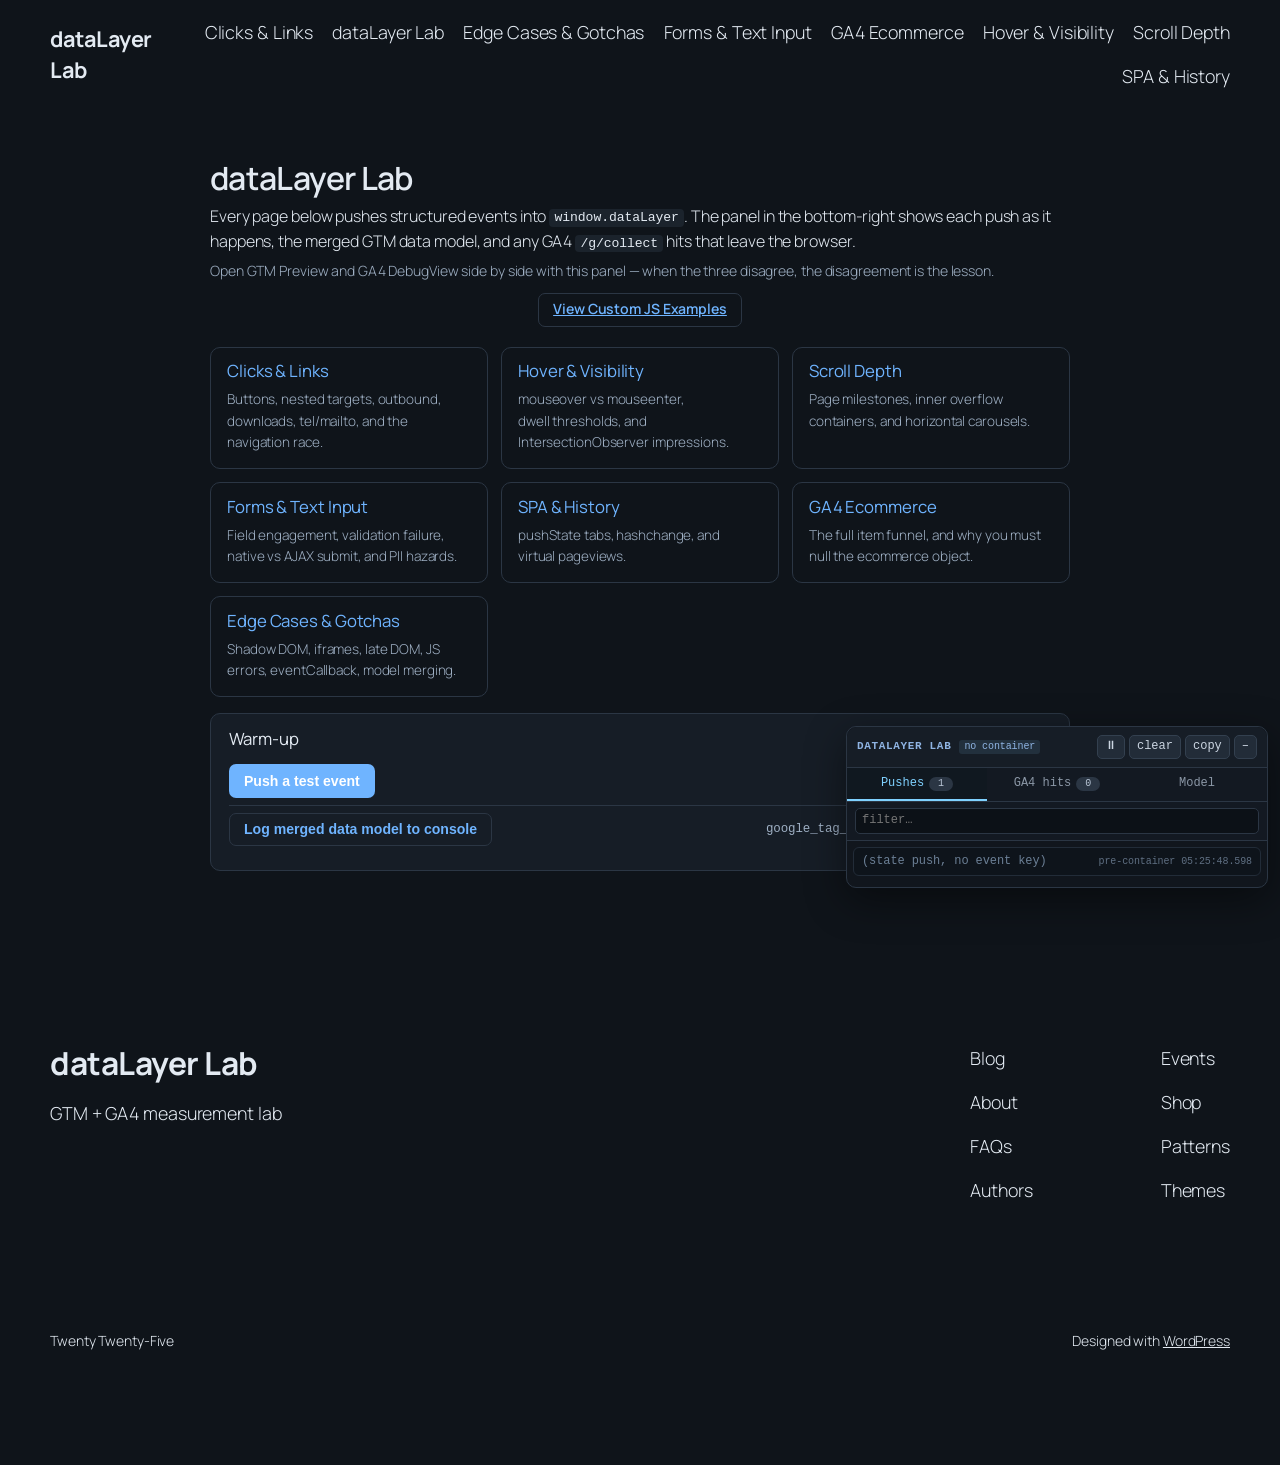
==== commit 3d14bc2f: "feat: render Custom JS Examples as an HTML webpage in docs" ====
--- a/docs/index.html
+++ b/docs/index.html
@@ -1180,6 +1180,7 @@
 		<p class="dllab-note">Open GTM Preview and GA4 DebugView side by side with this panel — when the three
 		disagree, the disagreement is the lesson.</p>
 	</header>
+	<div style="margin-bottom:20px; text-align:center;"><a href="custom-js-examples.html" class="dllab-btn dllab-btn-ghost">View Custom JS Examples</a></div>
 	<div class="dllab-grid">		<a class="dllab-card" href="lab-clicks/index.html" data-dl-click="lab_nav" data-dl-params='{"lab_section":"clicks"}'>
 			<h3>Clicks &amp; Links</h3>
 			<p>Buttons, nested targets, outbound, downloads, tel/mailto, and the navigation race.</p>
--- a/docs/wp-content/mu-plugins/gtm-lab/assets/lab.css
+++ b/docs/wp-content/mu-plugins/gtm-lab/assets/lab.css
@@ -58,6 +58,16 @@
  * pages only — .dllab-page is added by the plugin's body_class filter. */
 .dllab-page .wp-block-post-title { display: none; }
 
+/* Hiding the h1 is not enough: the theme gives <main> an inline margin-top and
+ * wraps the title in a group with inline padding-top, both spacing--60
+ * (clamp(30px, 7vw, 70px)). With the title gone that is ~140px of empty band.
+ * Inline styles only yield to !important.
+ *
+ * padding-BOTTOM on that wrapper is deliberately left alone — the wrapper holds
+ * the entry content too, so it is the page's bottom spacing, not the title's. */
+.dllab-page main { margin-top: 2rem !important; }
+.dllab-page main > .wp-block-group:has(> .wp-block-post-title) { padding-top: 0 !important; }
+
 .dllab-hero { padding: 1.2rem 0 .4rem; }
 .dllab-hero h1 {
 	margin: 0 0 .4rem;
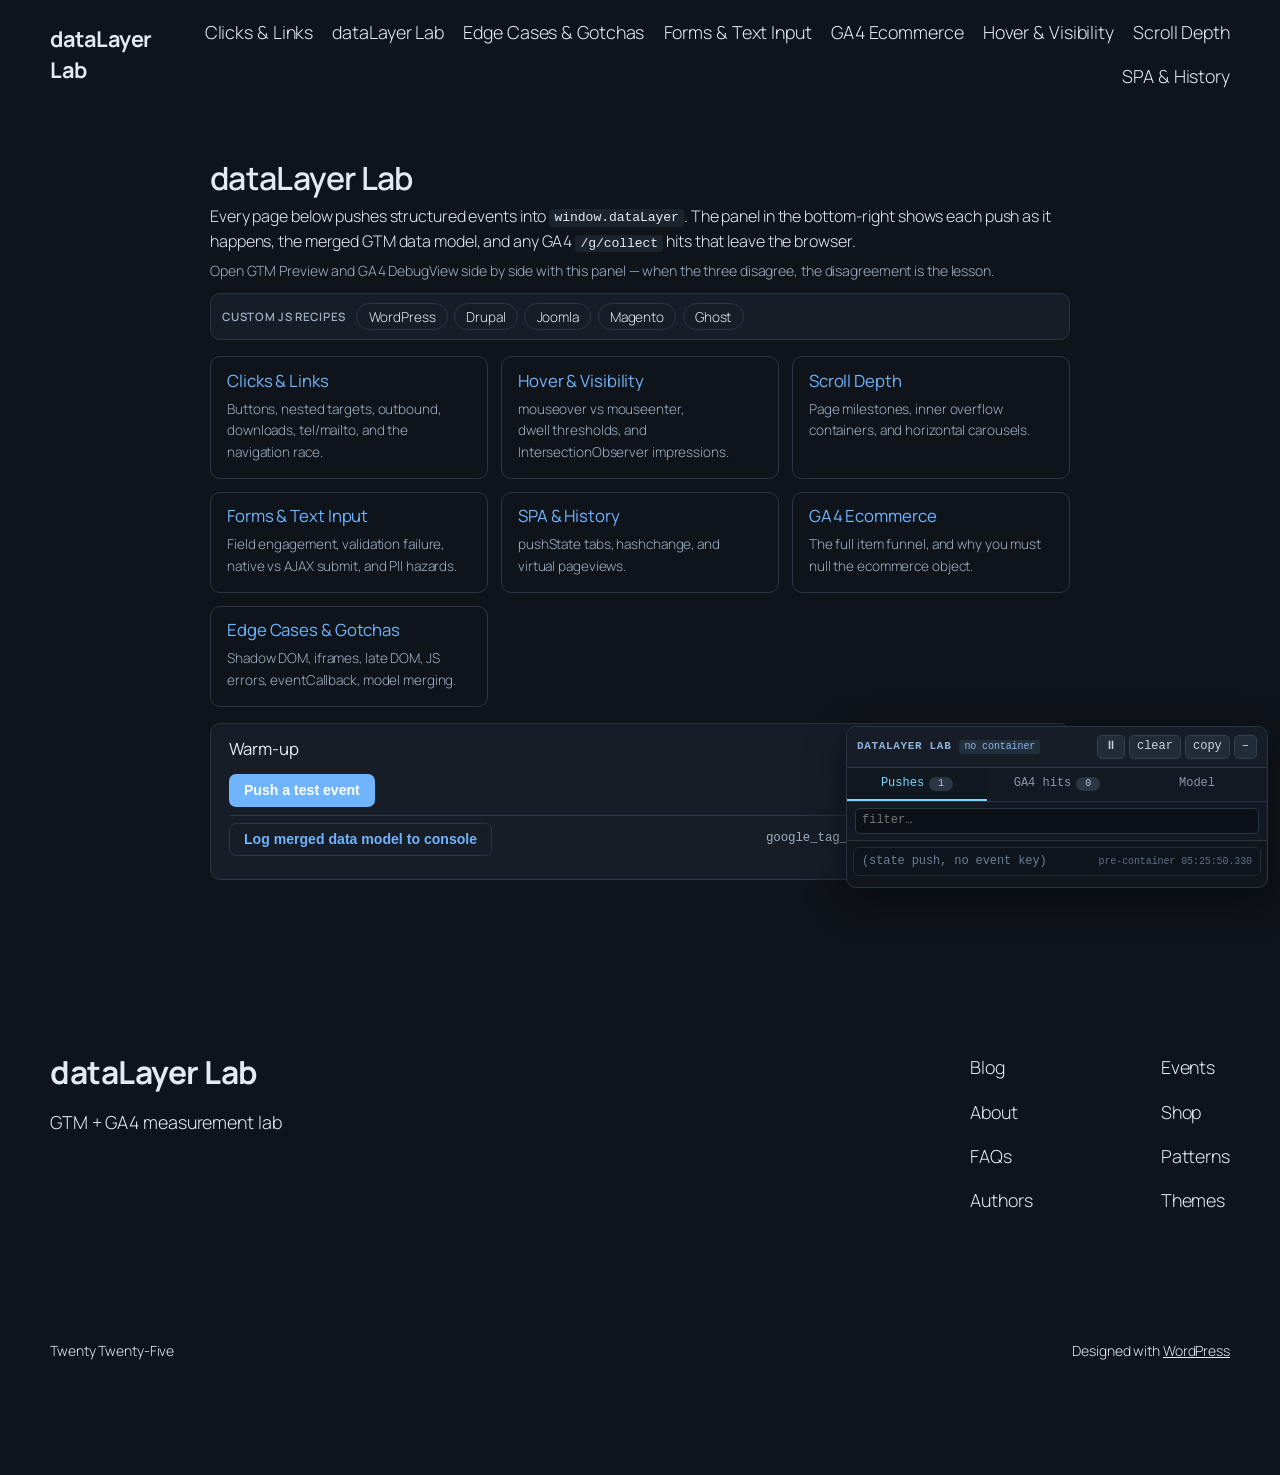
==== commit 4fa7f961: "feat: add Drupal, Joomla, Magento and Ghost Custom JS example pages The GTM deployment model and the" ====
--- a/docs/index.html
+++ b/docs/index.html
@@ -1180,7 +1180,14 @@
 		<p class="dllab-note">Open GTM Preview and GA4 DebugView side by side with this panel — when the three
 		disagree, the disagreement is the lesson.</p>
 	</header>
-	<div style="margin-bottom:20px; text-align:center;"><a href="custom-js-examples.html" class="dllab-btn dllab-btn-ghost">View Custom JS Examples</a></div>
+	<nav class="dllab-subnav" aria-label="Custom JS examples by platform">
+		<span class="dllab-subnav-label">Custom JS recipes</span>
+		<a href="custom-js-examples.html">WordPress</a>
+		<a href="custom-js-examples-drupal.html">Drupal</a>
+		<a href="custom-js-examples-joomla.html">Joomla</a>
+		<a href="custom-js-examples-magento.html">Magento</a>
+		<a href="custom-js-examples-ghost.html">Ghost</a>
+	</nav>
 	<div class="dllab-grid">		<a class="dllab-card" href="lab-clicks/index.html" data-dl-click="lab_nav" data-dl-params='{"lab_section":"clicks"}'>
 			<h3>Clicks &amp; Links</h3>
 			<p>Buttons, nested targets, outbound, downloads, tel/mailto, and the navigation race.</p>
--- a/docs/wp-content/mu-plugins/gtm-lab/assets/lab.css
+++ b/docs/wp-content/mu-plugins/gtm-lab/assets/lab.css
@@ -129,6 +129,28 @@
 
 .dllab-link { color: var(--dl-accent); text-decoration: underline; }
 
+/* Secondary nav ----------------------------------------------------- */
+
+/* The per-CMS Custom JS recipe pages. Static build only — export-static.sh
+ * generates the viewer pages and injects this nav, so it is absent on the
+ * running WordPress instance where those pages don't exist. */
+.dllab-subnav {
+	display: flex; align-items: center; gap: .4rem; flex-wrap: wrap;
+	border: 1px solid var(--dl-line); border-radius: 10px;
+	background: var(--dl-bg); padding: .55rem .7rem; margin: 0 0 1rem;
+}
+.dllab-subnav-label {
+	font-size: .72rem; font-weight: 600; letter-spacing: .06em;
+	text-transform: uppercase; color: var(--dl-mut);
+	margin-right: .25rem;
+}
+.dllab-subnav a {
+	text-decoration: none; color: var(--dl-fg);
+	border: 1px solid var(--dl-line); border-radius: 999px;
+	padding: .22rem .7rem; font-size: .85rem; line-height: 1.35;
+}
+.dllab-subnav a:hover { border-color: var(--dl-accent); color: var(--dl-accent); }
+
 /* Index grid -------------------------------------------------------- */
 
 .dllab-grid { display: grid; grid-template-columns: repeat(auto-fit, minmax(230px, 1fr)); gap: .8rem; margin: 1rem 0; }
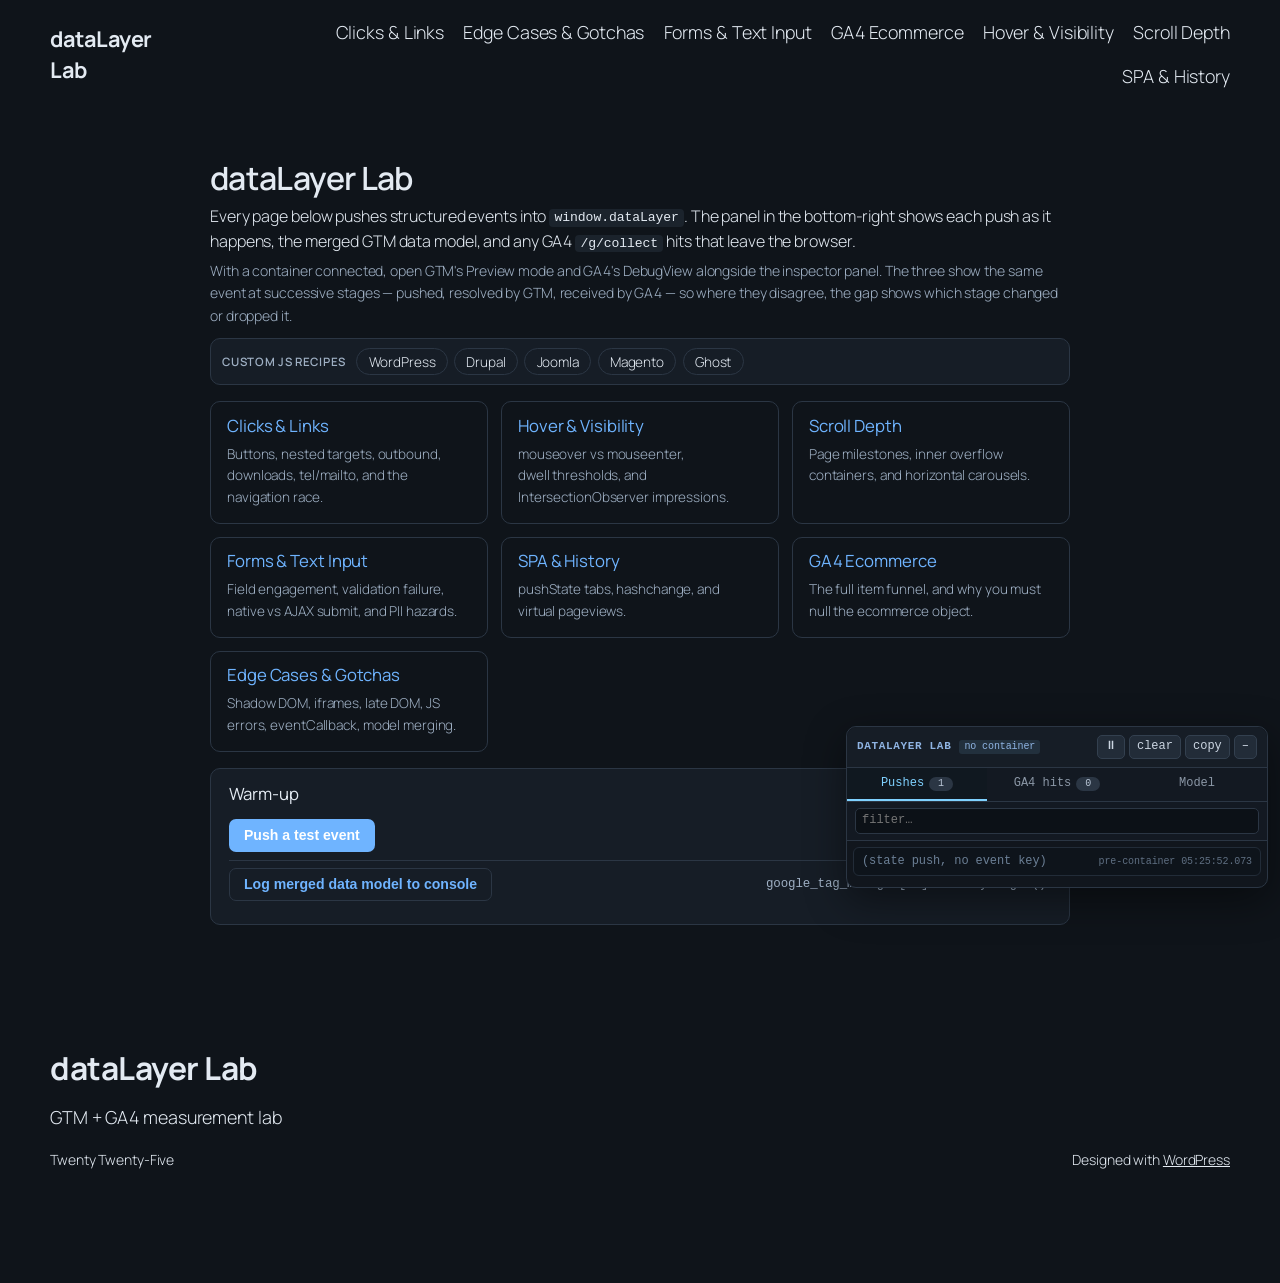
==== commit e6819c2f: "docs: say which tool shows which stage on the lab home page The hero note read "Open GTM Preview and" ====
--- a/docs/index.html
+++ b/docs/index.html
@@ -1177,8 +1177,9 @@
 		<p>Every page below pushes structured events into <code>window.dataLayer</code>. The panel in the
 		bottom-right shows each push as it happens, the merged GTM data model, and any GA4
 		<code>/g/collect</code> hits that leave the browser.</p>
-		<p class="dllab-note">Open GTM Preview and GA4 DebugView side by side with this panel — when the three
-		disagree, the disagreement is the lesson.</p>
+		<p class="dllab-note">With a container connected, open GTM's Preview mode and GA4's DebugView alongside
+		the inspector panel. The three show the same event at successive stages — pushed, resolved by GTM,
+		received by GA4 — so where they disagree, the gap shows which stage changed or dropped it.</p>
 	</header>
 	<nav class="dllab-subnav" aria-label="Custom JS examples by platform">
 		<span class="dllab-subnav-label">Custom JS recipes</span>
--- a/docs/wp-content/mu-plugins/gtm-lab/assets/lab.css
+++ b/docs/wp-content/mu-plugins/gtm-lab/assets/lab.css
@@ -68,6 +68,28 @@
 .dllab-page main { margin-top: 2rem !important; }
 .dllab-page main > .wp-block-group:has(> .wp-block-post-title) { padding-top: 0 !important; }
 
+/* The header's Page List block lists every published page, front page included,
+ * so 'dataLayer Lab' appears twice in a row — once as the site title, once as a
+ * nav item. Drop the nav copy; the title is already a link home. */
+.dllab-page .wp-block-page-list .menu-item-home { display: none; }
+
+/* Twenty Twenty-Five's footer pattern ships two placeholder nav columns — Blog,
+ * About, FAQs, Authors / Events, Shop, Patterns, Themes — every one of them
+ * pointing at '#'. On a measurement lab that is eight dead click targets sitting
+ * below the real content, so drop the group that holds them. The site title,
+ * tagline and theme credit in the same footer are left alone.
+ *
+ * :has(> …) matches only the nav wrapper, not its ancestors, and `footer`
+ * keeps this off the header's real navigation. */
+.dllab-page footer .wp-block-group:has(> .wp-block-navigation) { display: none; }
+
+/* Removing the navs leaves the pattern's spacers (spacing--40 and --70) and its
+ * generous top padding standing over nothing — the same empty-band problem the
+ * hidden post title had. The outer padding is an inline style, so it needs
+ * !important to yield. */
+.dllab-page footer .wp-block-spacer { display: none; }
+.dllab-page footer > .wp-block-group { padding-top: var(--wp--preset--spacing--30) !important; }
+
 .dllab-hero { padding: 1.2rem 0 .4rem; }
 .dllab-hero h1 {
 	margin: 0 0 .4rem;
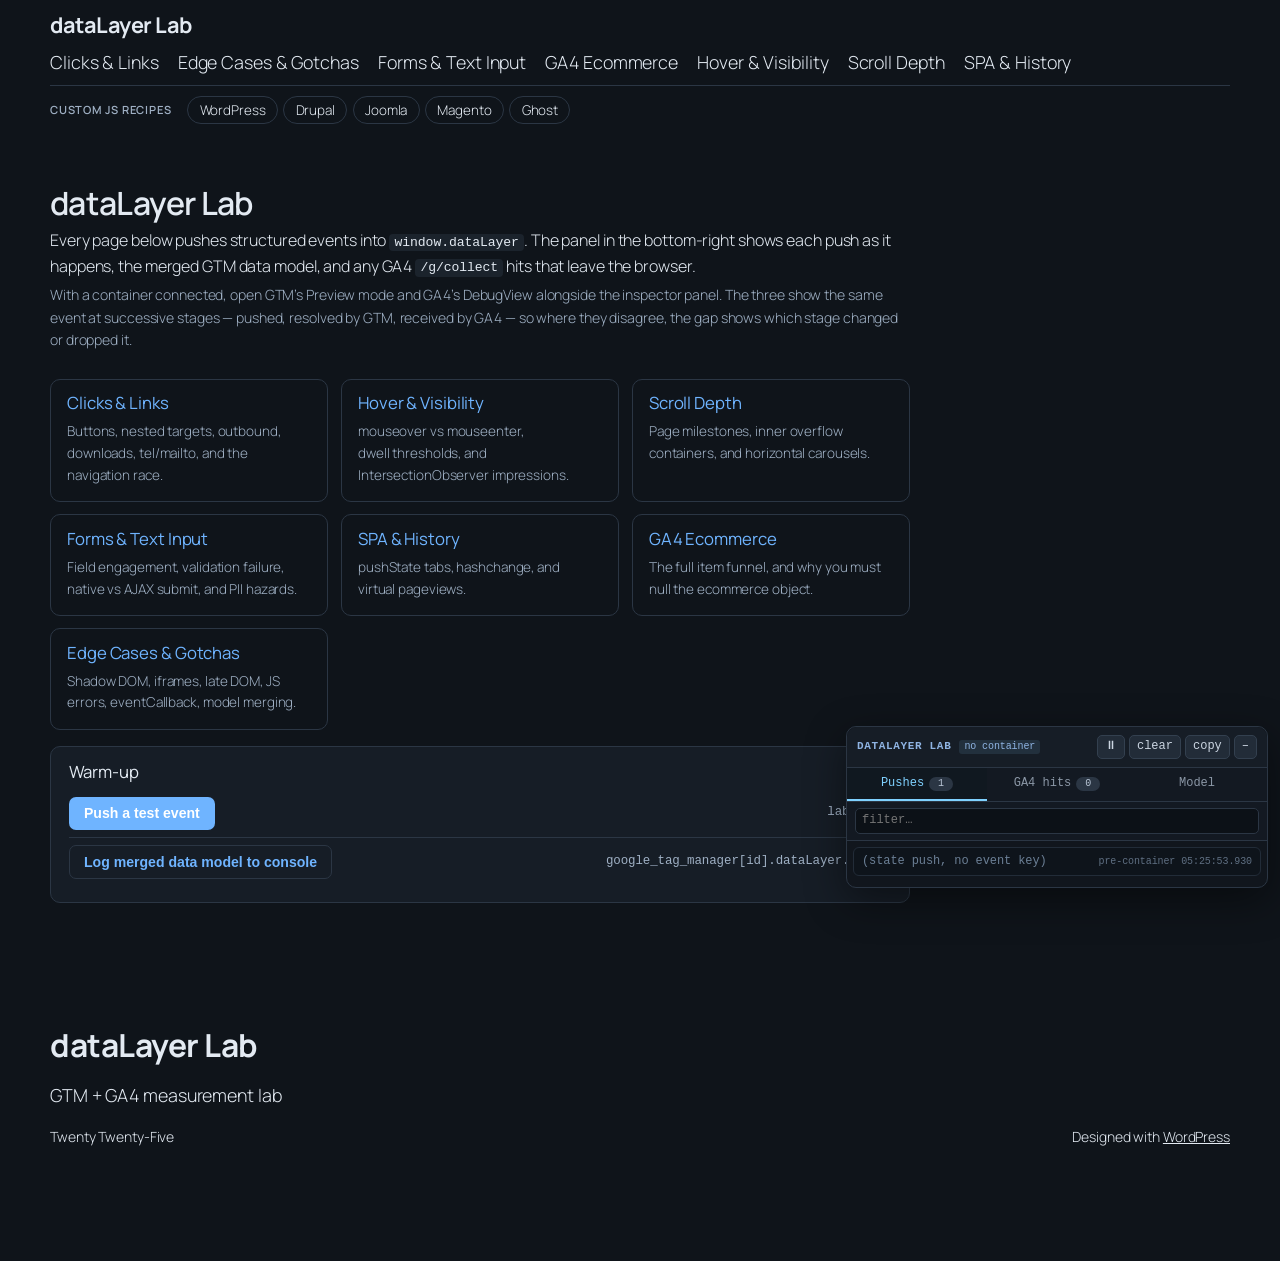
==== commit d556b070: "build: re-export docs/ with the Custom JS bar in the header Output of `make static` against the runn" ====
--- a/docs/index.html
+++ b/docs/index.html
@@ -1156,7 +1156,20 @@
 				</div></nav>
 			</div>
 			
-		</div>
+		
+			<div class="dllab-cmsbar">
+				<nav class="dllab-cmsbar-inner" aria-label="Custom JS examples by platform">
+					<span class="dllab-cmsbar-label">Custom JS recipes</span>
+					<div class="dllab-cmsbar-links">
+						<a href="custom-js-examples.html">WordPress</a>
+						<a href="custom-js-examples-drupal.html">Drupal</a>
+						<a href="custom-js-examples-joomla.html">Joomla</a>
+						<a href="custom-js-examples-magento.html">Magento</a>
+						<a href="custom-js-examples-ghost.html">Ghost</a>
+					</div>
+				</nav>
+			</div>
+			</div>
 		
 	</div>
 	
@@ -1177,18 +1190,10 @@
 		<p>Every page below pushes structured events into <code>window.dataLayer</code>. The panel in the
 		bottom-right shows each push as it happens, the merged GTM data model, and any GA4
 		<code>/g/collect</code> hits that leave the browser.</p>
-		<p class="dllab-note">With a container connected, open GTM's Preview mode and GA4's DebugView alongside
+		<p class="dllab-note">With a container connected, open GTM&#8217;s Preview mode and GA4&#8217;s DebugView alongside
 		the inspector panel. The three show the same event at successive stages — pushed, resolved by GTM,
 		received by GA4 — so where they disagree, the gap shows which stage changed or dropped it.</p>
 	</header>
-	<nav class="dllab-subnav" aria-label="Custom JS examples by platform">
-		<span class="dllab-subnav-label">Custom JS recipes</span>
-		<a href="custom-js-examples.html">WordPress</a>
-		<a href="custom-js-examples-drupal.html">Drupal</a>
-		<a href="custom-js-examples-joomla.html">Joomla</a>
-		<a href="custom-js-examples-magento.html">Magento</a>
-		<a href="custom-js-examples-ghost.html">Ghost</a>
-	</nav>
 	<div class="dllab-grid">		<a class="dllab-card" href="lab-clicks/index.html" data-dl-click="lab_nav" data-dl-params='{"lab_section":"clicks"}'>
 			<h3>Clicks &amp; Links</h3>
 			<p>Buttons, nested targets, outbound, downloads, tel/mailto, and the navigation race.</p>
--- a/docs/wp-content/mu-plugins/gtm-lab/assets/lab.css
+++ b/docs/wp-content/mu-plugins/gtm-lab/assets/lab.css
@@ -73,6 +73,70 @@
  * nav item. Drop the nav copy; the title is already a link home. */
 .dllab-page .wp-block-page-list .menu-item-home { display: none; }
 
+/* Hiding that item is what makes the rest of this block necessary. Twenty
+ * Twenty-Five lays the header out as a single space-between row — site title
+ * hard left, nav hard right — and with the duplicate gone the nav is short
+ * enough that the row reads as a hole rather than a layout.
+ *
+ * Stack the two instead, left-aligned, so the title, the nav and the Custom JS
+ * bar below them all share one left edge.
+ *
+ * Matched on the block's semantic classes rather than the generated
+ * .wp-container-core-group-is-layout-<hash> ones, which are regenerated
+ * whenever the template part is edited — a hash-based rule would silently stop
+ * applying. */
+.dllab-page header.wp-block-template-part .wp-block-group.is-content-justification-space-between {
+	/* One step for every vertical gap in the header, so the five bands of
+	 * whitespace — above the title, title to nav, nav to rule, rule to pills,
+	 * below the pills — are equal. Counting the rule as another item in the
+	 * stack is what makes it read as evenly distributed rather than as a divider
+	 * with arbitrary air either side. --spacing--30 (20px) for a roomier header. */
+	--dl-header-rhythm: var(--wp--preset--spacing--20, 10px);
+	flex-direction: column;
+	align-items: flex-start;
+	justify-content: flex-start;
+	gap: var(--dl-header-rhythm);
+	/* The theme sets 20px top and bottom inline on this element. */
+	padding-top: var(--dl-header-rhythm) !important;
+	padding-bottom: var(--dl-header-rhythm) !important;
+}
+
+/* The nav sits inside a right-justified wrapper and also carries its own
+ * items-justified-right, which drives --navigation-layout-justify. Unwind both
+ * or it stays pinned right regardless of the column above. */
+.dllab-page header.wp-block-template-part .wp-block-group.is-content-justification-right {
+	justify-content: flex-start;
+}
+.dllab-page header.wp-block-template-part .wp-block-navigation.items-justified-right {
+	--navigation-layout-justification-setting: flex-start;
+	--navigation-layout-justify: flex-start;
+	justify-content: flex-start;
+}
+
+/* Lab content: the same left edge as the site title.
+ *
+ * The header column is alignwide — wide-size, centred in the padded page —
+ * while main's children are ordinary constrained children, centred at their own
+ * narrower max-widths (860px for .dllab, content-size for the post title). That
+ * left the lab content indented a couple of hundred pixels from the title above
+ * it. Starting them where the header column starts puts the page on one left
+ * edge, without widening the 860px reading measure.
+ *
+ * The margin resolves against the same containing block the header column is
+ * centred in, so the two left edges compute identically at every viewport;
+ * max() collapses it to zero below wide-size.
+ *
+ * The post title is a sibling of .dllab on the lab subpages, so it has to move
+ * too or it is left stranded mid-page.
+ *
+ * The theme sets margin-left:auto !important on every constrained child, so
+ * !important here is load-bearing, not decoration. */
+.dllab-page main .dllab,
+.dllab-page main .wp-block-post-title {
+	margin-left: max(0px, calc((100% - var(--wp--style--global--wide-size, 1340px)) / 2)) !important;
+	margin-right: auto !important;
+}
+
 /* Twenty Twenty-Five's footer pattern ships two placeholder nav columns — Blog,
  * About, FAQs, Authors / Events, Shop, Patterns, Themes — every one of them
  * pointing at '#'. On a measurement lab that is eight dead click targets sitting
@@ -153,25 +217,43 @@
 
 /* Secondary nav ----------------------------------------------------- */
 
-/* The per-CMS Custom JS recipe pages. Static build only — export-static.sh
- * generates the viewer pages and injects this nav, so it is absent on the
- * running WordPress instance where those pages don't exist. */
-.dllab-subnav {
-	display: flex; align-items: center; gap: .4rem; flex-wrap: wrap;
-	border: 1px solid var(--dl-line); border-radius: 10px;
-	background: var(--dl-bg); padding: .55rem .7rem; margin: 0 0 1rem;
-}
-.dllab-subnav-label {
-	font-size: .72rem; font-weight: 600; letter-spacing: .06em;
-	text-transform: uppercase; color: var(--dl-mut);
-	margin-right: .25rem;
-}
-.dllab-subnav a {
-	text-decoration: none; color: var(--dl-fg);
-	border: 1px solid var(--dl-line); border-radius: 999px;
-	padding: .22rem .7rem; font-size: .85rem; line-height: 1.35;
-}
-.dllab-subnav a:hover { border-color: var(--dl-accent); color: var(--dl-accent); }
+/* The per-CMS Custom JS recipe pages, as a third row inside the site header —
+ * under the site title and the main nav, sharing their left edge.
+ *
+ * Static build only: export-static.sh generates the viewer pages and injects
+ * this bar, so it is absent on the running WordPress instance, where those
+ * pages don't exist to link to.
+ *
+ * It lives in the header, i.e. outside the .dllab wrapper, so it cannot read
+ * that block's --dl-* variables and carries its own. */
+.dllab-cmsbar {
+	--bar-fg: #e3eaf2;
+	--bar-mut: #9fb0c4;
+	--bar-line: #2b3644;
+	--bar-accent: #6fb4ff;
+	width: 100%;
+	/* One rhythm step below the rule, matching the step above it. The fallback
+	 * matters only if the bar is ever moved out of the header column, which is
+	 * the sole place --dl-header-rhythm is defined. */
+	padding-top: var(--dl-header-rhythm, 10px);
+	border-top: 1px solid var(--bar-line);
+}
+.dllab-cmsbar-inner {
+	display: flex; align-items: center; gap: .4rem 1rem; flex-wrap: wrap;
+}
+.dllab-cmsbar-label {
+	font-size: .7rem; font-weight: 600; letter-spacing: .07em;
+	text-transform: uppercase; color: var(--bar-mut);
+}
+.dllab-cmsbar-links { display: flex; flex-wrap: wrap; gap: .35rem; }
+.dllab-cmsbar a {
+	text-decoration: none; color: var(--bar-fg);
+	border: 1px solid var(--bar-line); border-radius: 999px;
+	padding: .2rem .7rem; font-size: .84rem; line-height: 1.4;
+}
+.dllab-cmsbar a:hover, .dllab-cmsbar a:focus-visible {
+	border-color: var(--bar-accent); color: var(--bar-accent);
+}
 
 /* Index grid -------------------------------------------------------- */
 
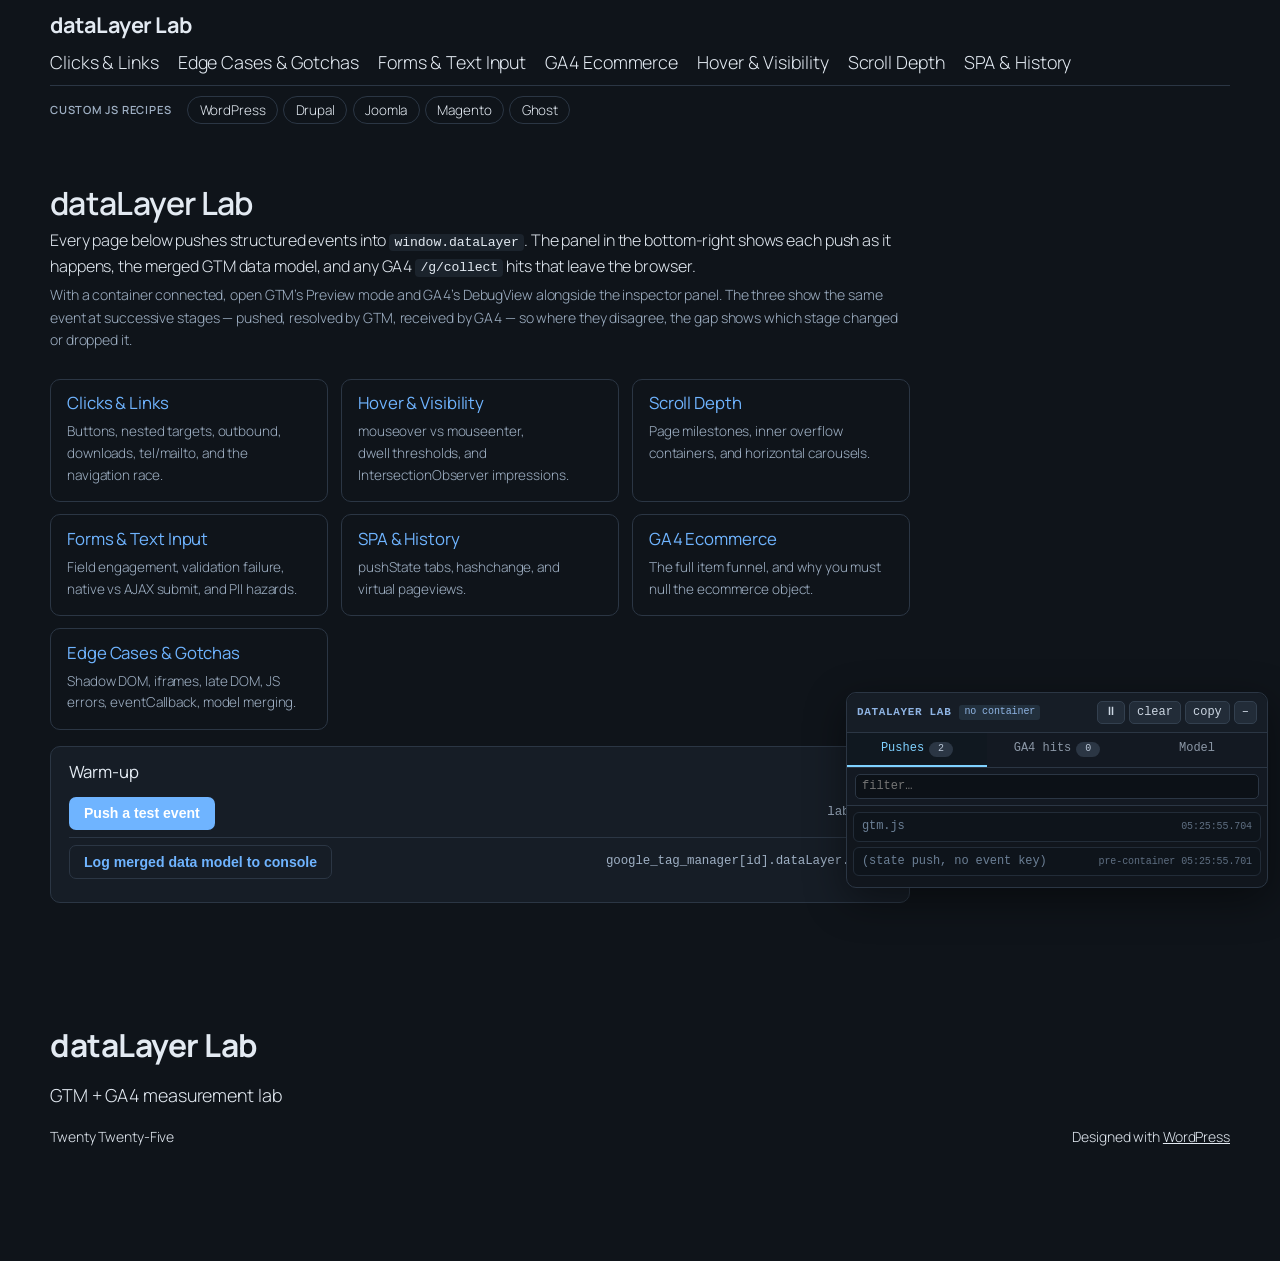
==== commit 85e7e667: "feat: load GTM-592T4DB3 on the GitHub Pages export - Lab pages: the mu-plugin already injects GTM wh" ====
--- a/docs/index.html
+++ b/docs/index.html
@@ -6,12 +6,19 @@
 	<meta name="viewport" content="width=device-width, initial-scale=1" />
 <meta name='robots' content='noindex, nofollow' />
 <script>window.dataLayer = window.dataLayer || [];
-window.dataLayer.push({"page":{"type":"home","title":"dataLayer Lab &#8211; GTM + GA4 measurement lab","path":"/","post_id":4,"template":"default","lang":"en-US","env":"local"},"user":{"logged_in":false,"role":"guest"},"lab":{"version":"1.0.0","container_id":null}});</script>
+window.dataLayer.push({"page":{"type":"home","title":"dataLayer Lab &#8211; GTM + GA4 measurement lab","path":"/","post_id":4,"template":"default","lang":"en-US","env":"local"},"user":{"logged_in":false,"role":"guest"},"lab":{"version":"1.0.0","container_id":"GTM-592T4DB3"}});</script>
 <title>dataLayer Lab &#8211; GTM + GA4 measurement lab</title>
 
 
 <script src="wp-content/mu-plugins/gtm-lab/assets/inspector.js"></script>
-
+<!-- Google Tag Manager -->
+<script>(function(w,d,s,l,i){w[l]=w[l]||[];w[l].push({'gtm.start':
+new Date().getTime(),event:'gtm.js'});var f=d.getElementsByTagName(s)[0],
+j=d.createElement(s),dl=l!='dataLayer'?'&l='+l:'';j.async=true;j.src=
+'https://www.googletagmanager.com/gtm.js?id='+i+dl+'';f.parentNode.insertBefore(j,f);
+})(window,document,'script','dataLayer','GTM-592T4DB3');</script>
+<!-- End Google Tag Manager -->
+		
 
 <style id='wp-img-auto-sizes-contain-inline-css'>
 img:is([sizes=auto i],[sizes^="auto," i]){contain-intrinsic-size:3000px 1500px}
@@ -1114,6 +1121,7 @@
 </head>
 
 <body class="home wp-singular page-template-default page page-id-4 wp-embed-responsive wp-theme-twentytwentyfive dllab-page">
+<noscript><iframe src="https://www.googletagmanager.com/ns.html?id=GTM-592T4DB3" height="0" width="0" style="display:none;visibility:hidden"></iframe></noscript>
 
 <div class="wp-site-blocks"><header class="wp-block-template-part">
 <div class="wp-block-group alignfull is-layout-flow wp-block-group-is-layout-flow">
@@ -1341,7 +1349,7 @@
 //# sourceURL=wp-block-template-skip-link-js-after
 </script>
 <script id="dllab-js-extra">
-var DLLAB_CFG = {"ajaxUrl":"","nonce":"static","gtmId":"","hoverDwell":"300","inputDebounce":"750"};
+var DLLAB_CFG = {"ajaxUrl":"","nonce":"static","gtmId":"GTM-592T4DB3","hoverDwell":"300","inputDebounce":"750"};
 //# sourceURL=dllab-js-extra
 </script>
 <script src="wp-content/mu-plugins/gtm-lab/assets/lab.js" id="dllab-js" defer data-wp-strategy="defer"></script>
